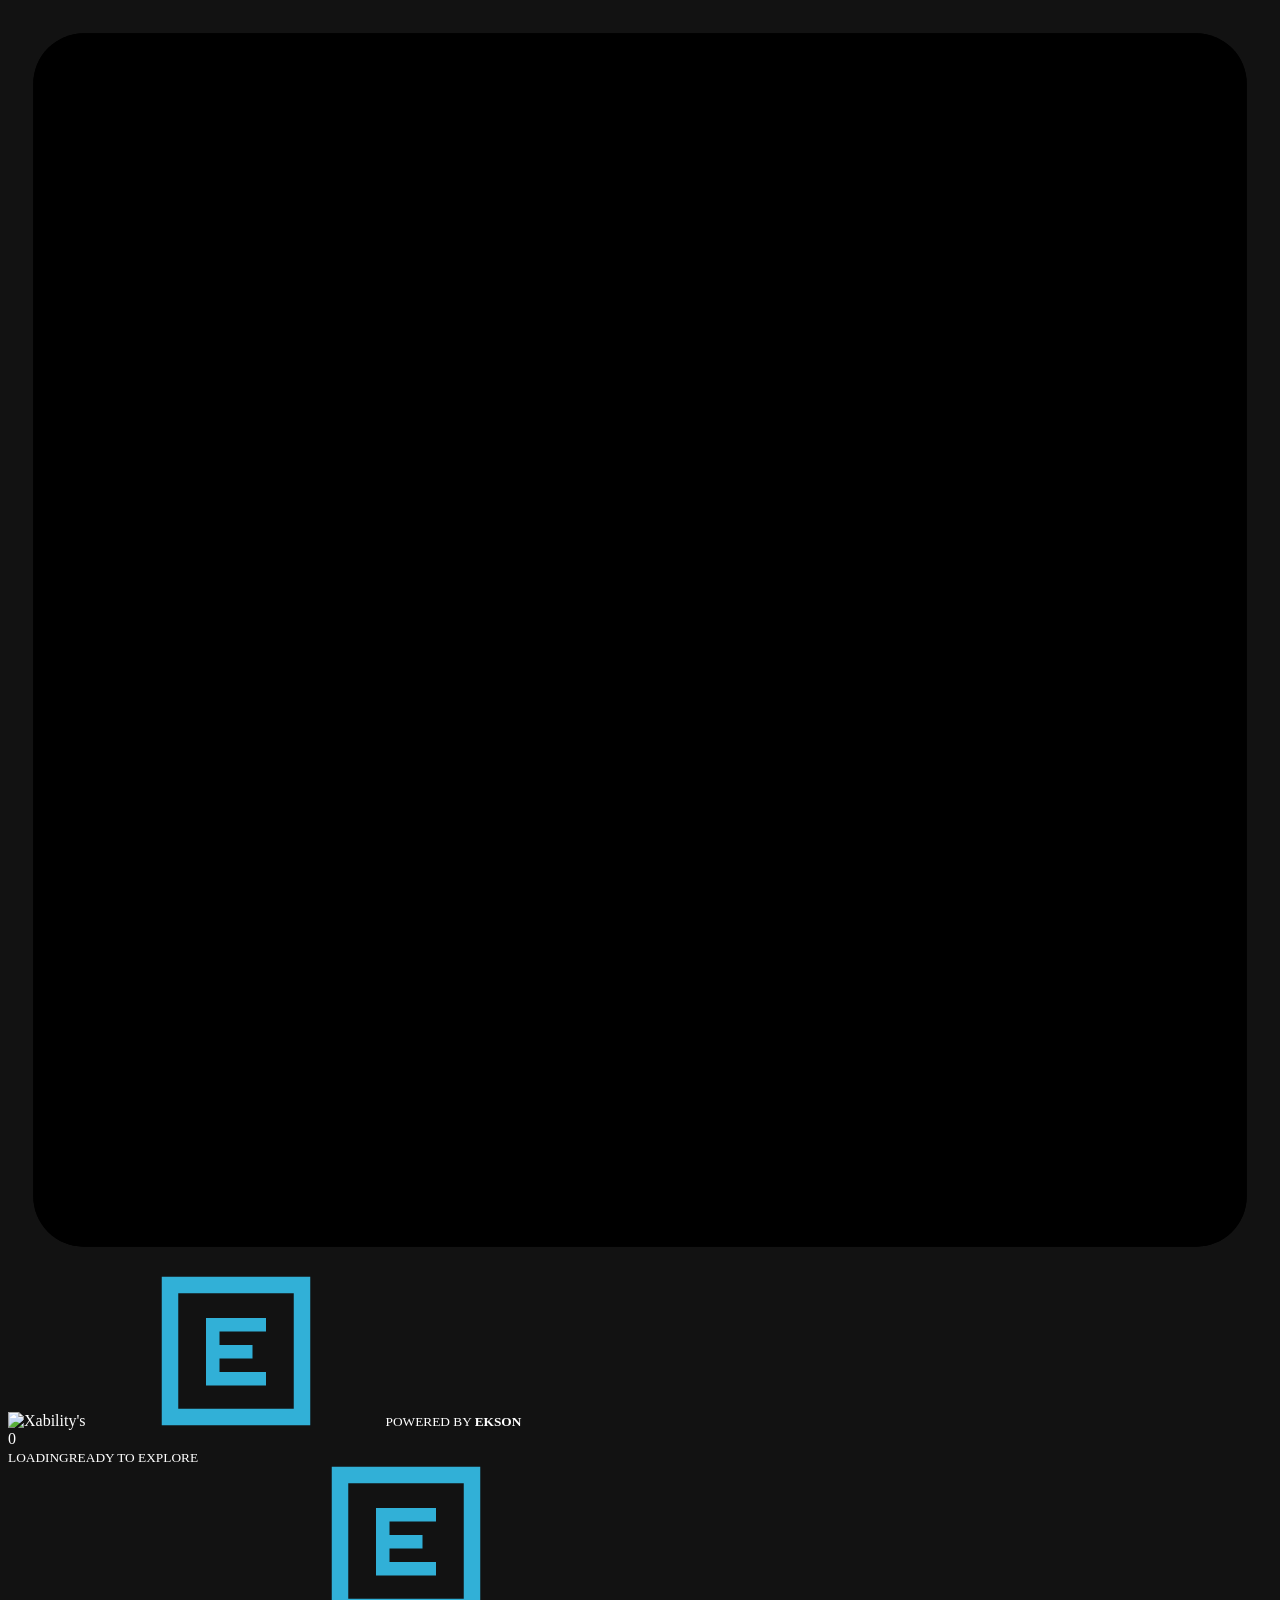
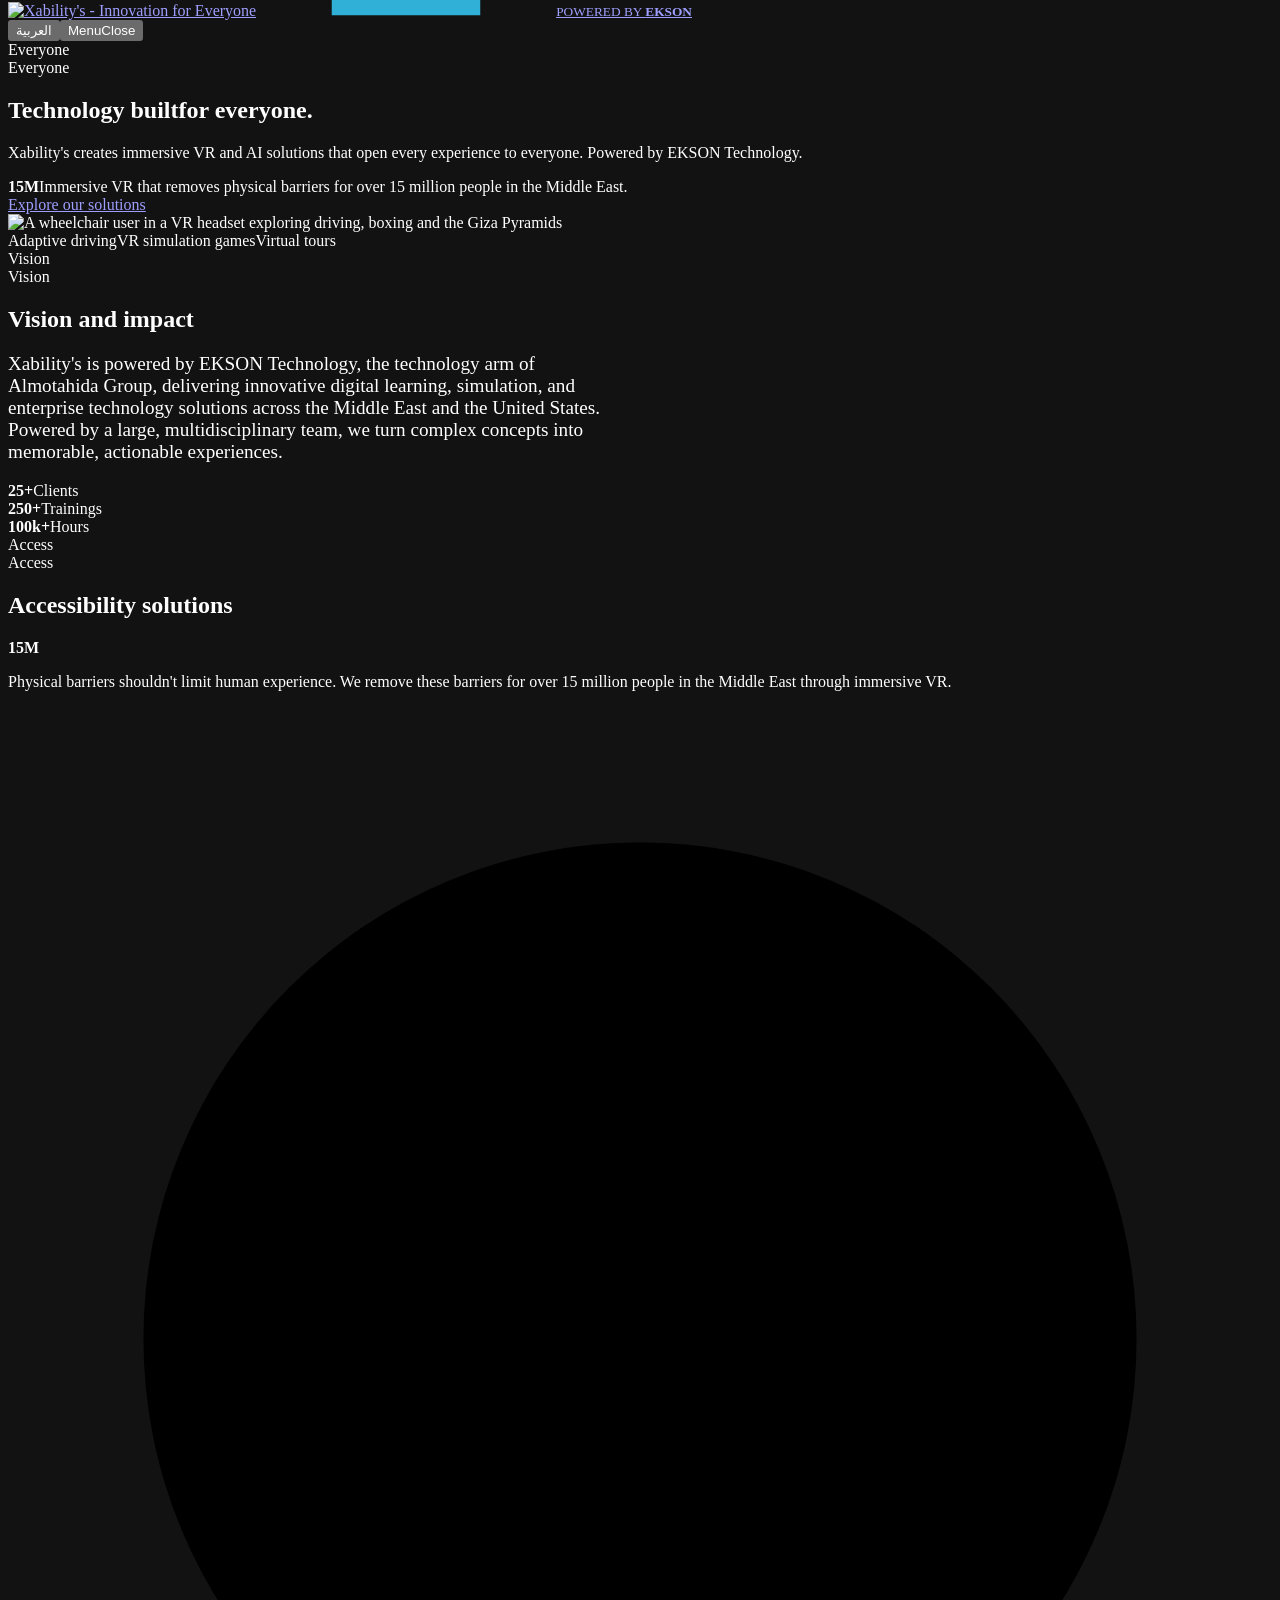
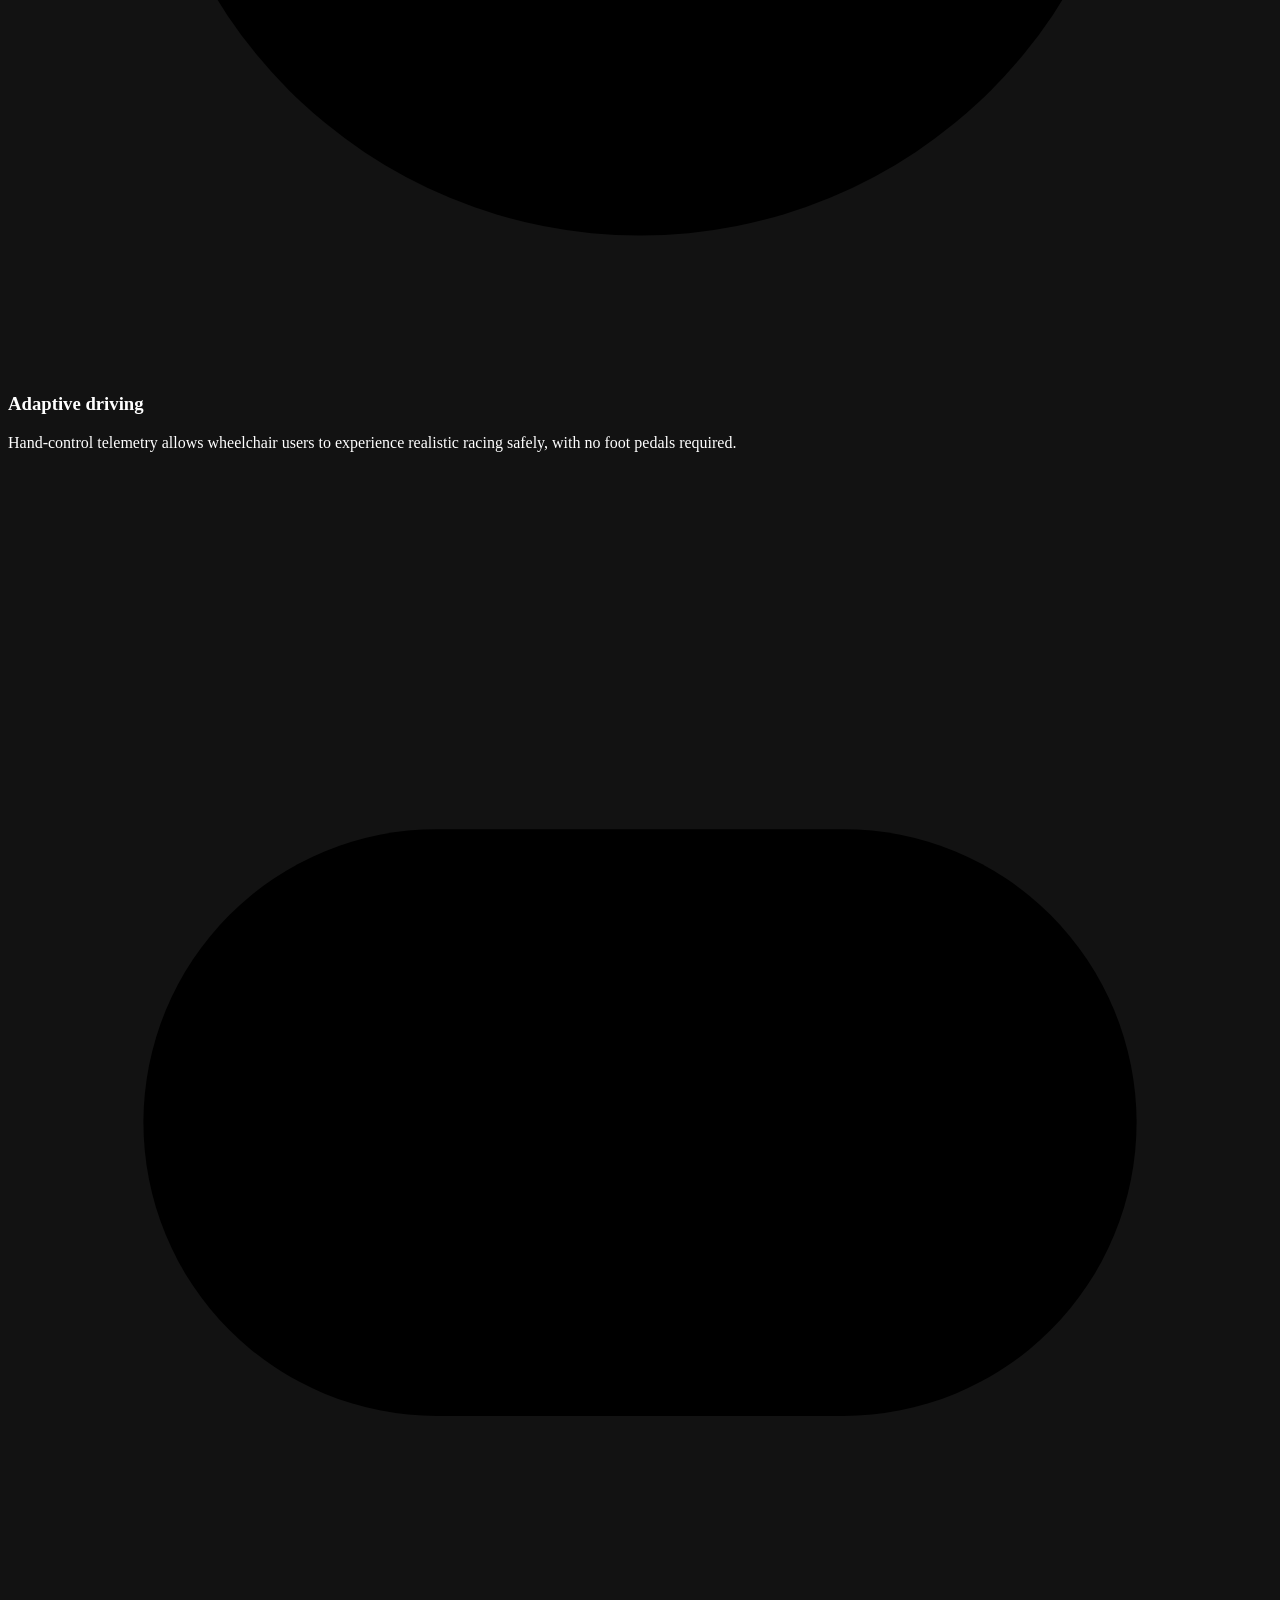
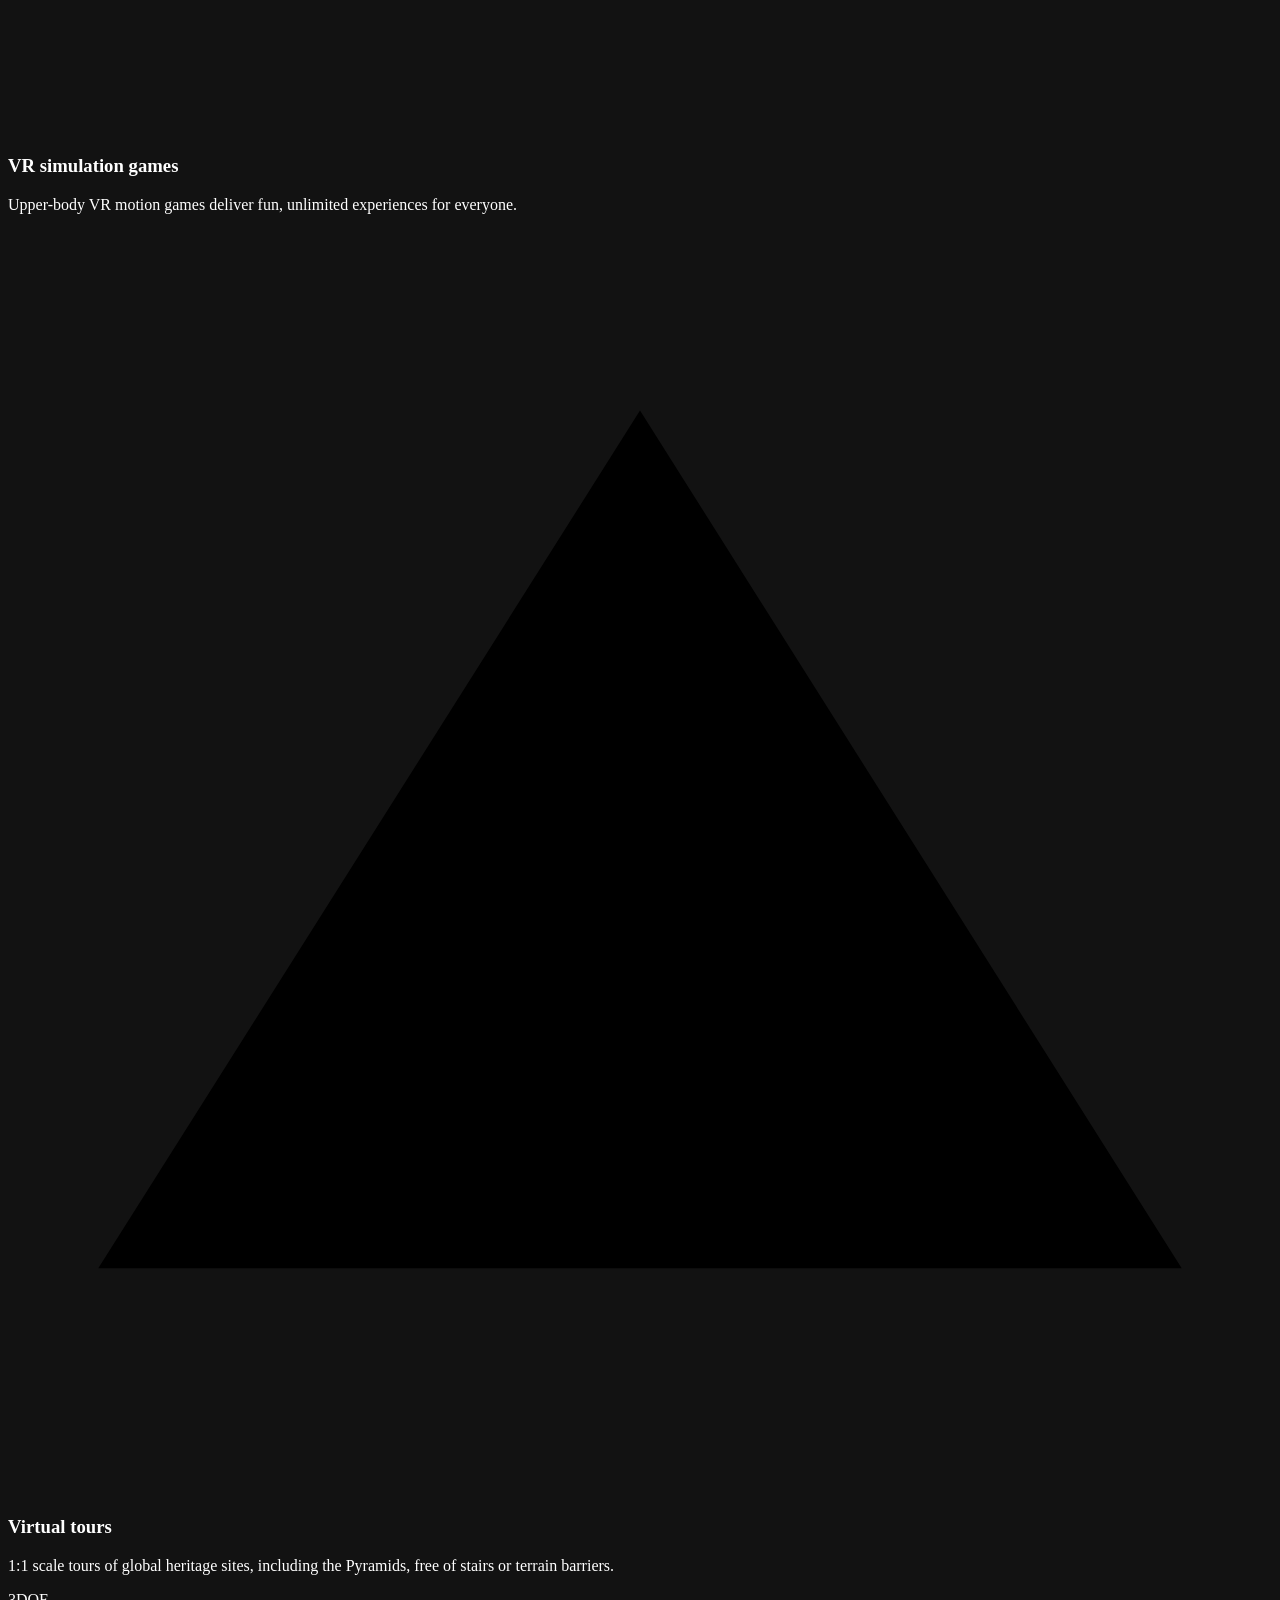
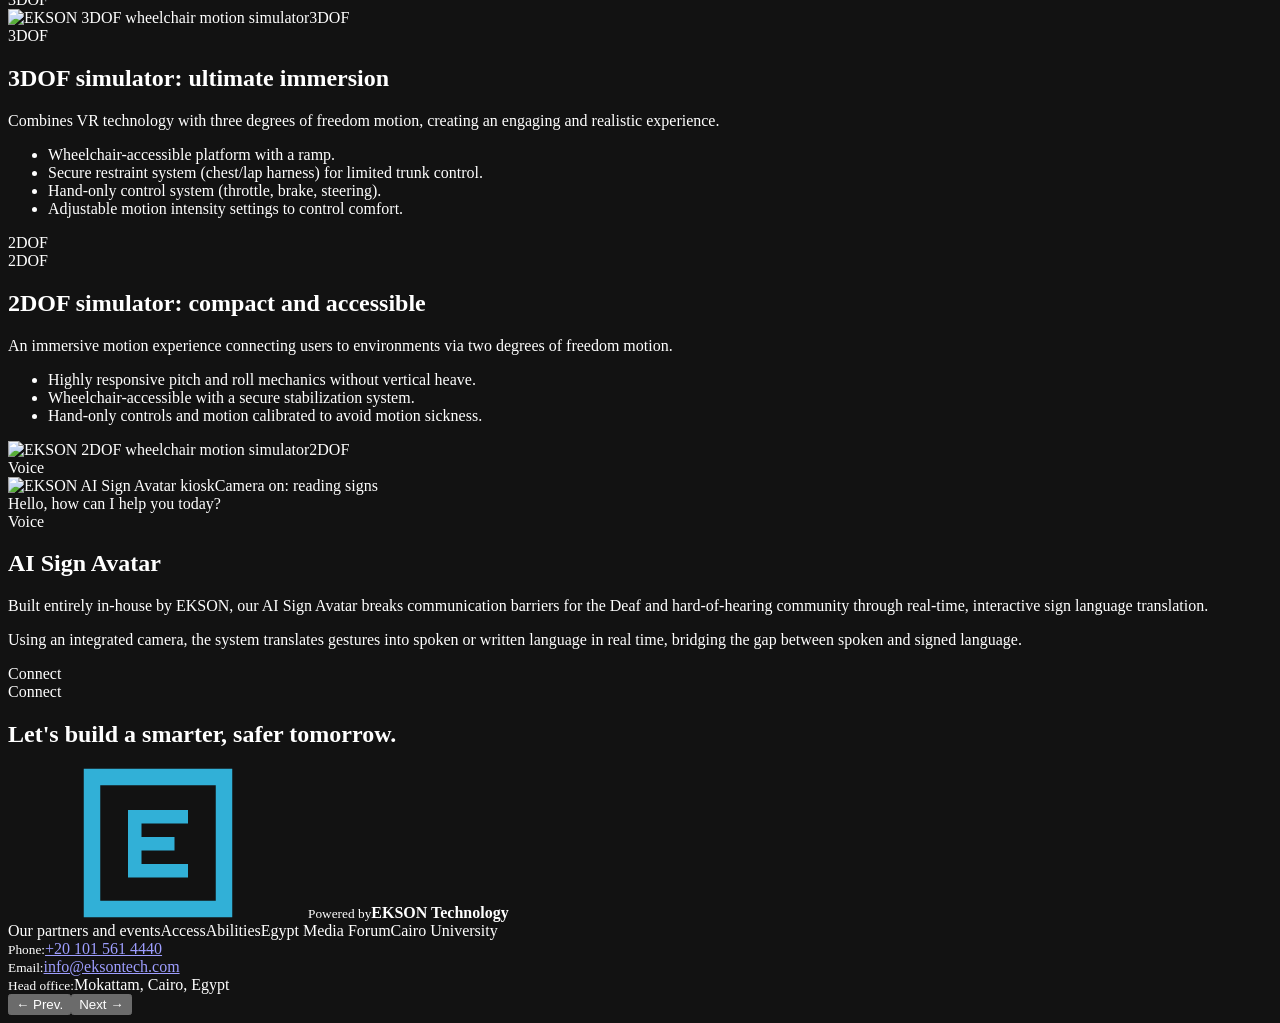
==== index.html @ 01081049 "Add files via upload" ====
<!DOCTYPE html>

<html dir="ltr" lang="en">
<head>
<meta charset="utf-8"/>
<meta content="width=device-width, initial-scale=1, viewport-fit=cover" name="viewport"/>
<meta content="dark" name="color-scheme"/>
<title>Xability&#x27;s | VR &amp; AI Accessibility Solutions by EKSON</title>
<meta name="description" content="Xability&#x27;s, powered by EKSON Technology, builds immersive VR simulators and an AI Sign Avatar that remove physical barriers for 15 million+ people.">
<meta name="keywords" content="Xability&#x27;s, EKSON Technology, VR accessibility, wheelchair simulator, 3DOF, 2DOF, AI sign language avatar, Egypt">
<meta name="robots" content="index,follow,max-image-preview:large">
<meta name="color-scheme" content="dark">
<meta name="theme-color" content="#0b0f14">
<meta http-equiv="Content-Security-Policy" content="default-src 'self'; script-src 'self'; style-src 'self' 'unsafe-inline' https://fonts.googleapis.com; font-src https://fonts.gstatic.com; img-src 'self' data:; connect-src 'self'; object-src 'none'; base-uri 'self'; form-action 'none'">
<meta name="referrer" content="strict-origin-when-cross-origin">
<link rel="canonical" href="https://YOUR-USERNAME.github.io/YOUR-REPO/">
<link rel="alternate" hreflang="en" href="https://YOUR-USERNAME.github.io/YOUR-REPO/">
<link rel="alternate" hreflang="ar" href="https://YOUR-USERNAME.github.io/YOUR-REPO/">
<link rel="alternate" hreflang="x-default" href="https://YOUR-USERNAME.github.io/YOUR-REPO/">
<link rel="icon" href="favicon.svg" type="image/svg+xml">
<link rel="apple-touch-icon" href="assets/img/logo.png">
<meta property="og:type" content="website"><meta property="og:site_name" content="Xability&#x27;s">
<meta property="og:title" content="Xability&#x27;s | VR &amp; AI Accessibility Solutions by EKSON"><meta property="og:description" content="Xability&#x27;s, powered by EKSON Technology, builds immersive VR simulators and an AI Sign Avatar that remove physical barriers for 15 million+ people.">
<meta property="og:url" content="https://YOUR-USERNAME.github.io/YOUR-REPO/"><meta property="og:image" content="https://YOUR-USERNAME.github.io/YOUR-REPO/assets/img/og-image.jpg">
<meta property="og:image:width" content="1200"><meta property="og:image:height" content="630">
<meta property="og:locale" content="en_US"><meta property="og:locale:alternate" content="ar_AR">
<meta name="twitter:card" content="summary_large_image"><meta name="twitter:title" content="Xability&#x27;s | VR &amp; AI Accessibility Solutions by EKSON">
<meta name="twitter:description" content="Xability&#x27;s, powered by EKSON Technology, builds immersive VR simulators and an AI Sign Avatar that remove physical barriers for 15 million+ people."><meta name="twitter:image" content="https://YOUR-USERNAME.github.io/YOUR-REPO/assets/img/og-image.jpg">
<script type="application/ld+json">{"@context": "https://schema.org", "@graph": [{"@type": "Organization", "@id": "https://YOUR-USERNAME.github.io/YOUR-REPO/#org", "name": "Xability's", "url": "https://YOUR-USERNAME.github.io/YOUR-REPO/", "logo": "https://YOUR-USERNAME.github.io/YOUR-REPO/assets/img/logo.png", "parentOrganization": {"@type": "Organization", "name": "EKSON Technology"}, "email": "info@eksontech.com", "telephone": "+201015614440", "address": {"@type": "PostalAddress", "streetAddress": "Mokattam", "addressLocality": "Cairo", "addressCountry": "EG"}, "contactPoint": {"@type": "ContactPoint", "telephone": "+201015614440", "email": "info@eksontech.com", "contactType": "customer support", "availableLanguage": ["en", "ar"]}}, {"@type": "WebSite", "@id": "https://YOUR-USERNAME.github.io/YOUR-REPO/#site", "url": "https://YOUR-USERNAME.github.io/YOUR-REPO/", "name": "Xability's", "inLanguage": ["en", "ar"], "publisher": {"@id": "https://YOUR-USERNAME.github.io/YOUR-REPO/#org"}}]}</script>
<link href="https://fonts.googleapis.com" rel="preconnect"/>
<link href="https://fonts.googleapis.com/css2?family=Roboto:wght@300;400;500;700;900&amp;family=Cairo:wght@300;400;600;700;900&amp;display=swap" rel="stylesheet"/>
<link href="assets/css/style.css" rel="stylesheet"/>
</head>
<body>
<svg aria-hidden="true" height="0" style="position:absolute" width="0"><symbol id="em" viewbox="0 0 100 100"><rect fill="none" height="88" stroke="#31B0D7" stroke-width="11" width="88" x="6" y="6"></rect><path d="M30 28h40v9H39v9h22v9H39v9h31v9H30z" fill="#31B0D7"></path></symbol></svg>
<div aria-live="polite" id="ld" role="status"><div aria-hidden="true" class="tun"><i style="--i:0"></i><i style="--i:1"></i><i style="--i:2"></i><i style="--i:3"></i><i style="--i:4"></i><i style="--i:5"></i><i style="--i:6"></i><i style="--i:7"></i><i style="--i:8"></i><i style="--i:9"></i></div><div class="core"><svg aria-hidden="true" class="frm" viewbox="0 0 200 200"><rect class="trk" height="192" rx="8" width="192" x="4" y="4"></rect><rect class="in2" height="168" rx="4" width="168" x="16" y="16"></rect><rect class="bar" height="192" id="bar" pathlength="100" rx="8" width="192" x="4" y="4"></rect></svg><div class="mid"><span class="lg" data-skip=""><img alt="Xability's" id="ldlogo"/></span><span class="pw"><svg aria-hidden="true"><use href="#em"></use></svg><small>POWERED BY <b>EKSON</b></small></span><div id="pc">0</div><small data-skip=""><span class="a">LOADING</span><span class="b">READY TO EXPLORE</span></small></div></div></div>
<div aria-hidden="true" id="glow"><i class="o1"></i><i class="o2"></i><i class="o3"></i></div>
<div class="top">
<a aria-label="Xability's, powered by EKSON Technology" class="logo" href="#c1"><span class="lg" data-skip=""><img alt="Xability's - Innovation for Everyone" id="xlogo" src="assets/img/logo.png"/><b hidden="" id="xtxt">XABILITY'S</b></span><span class="pw"><svg><use href="#em"></use></svg><small>POWERED BY <b>EKSON</b></small></span></a>
<div class="tools"><button aria-label="Switch language" class="pill" data-skip="" id="langbtn" type="button">العربية</button><button aria-controls="menu" aria-expanded="false" class="pill" id="mbtn" type="button"><span class="mo">Menu</span><span class="mc">Close</span></button></div>
</div>
<nav aria-label="Chapters" id="menu"><div id="mlist"></div></nav>
<div class="dots" id="dots"></div>
<main>
<section class="ch" data-n="Everyone" id="c1"><div aria-hidden="true" class="ghost" data-sp="chars">Everyone</div>
<div class="in-w g2 hero-g"><div>
<div class="tag rv">Everyone</div>
<h1 class="hd"><span class="ln" data-sp="words" style="--d:.1s">Technology built</span><span class="ln c" data-sp="words" style="--d:.2s">for everyone.</span></h1>
<p data-sp="fade" style="--d:.35s">Xability's creates immersive VR and AI solutions that open every experience to everyone. Powered by EKSON Technology.</p>
<div class="strip glass rv" style="--d:.45s"><b>15M</b><span>Immersive VR that removes physical barriers for over 15 million people in the Middle East.</span></div>
<a class="btn rv" href="#c3" style="--d:.6s">Explore our solutions</a></div>
<div class="shot"><div class="box glass"><img alt="A wheelchair user in a VR headset exploring driving, boxing and the Giza Pyramids" height="696" src="assets/img/hero.webp" width="666"/><div class="tags2"><span class="glass">Adaptive driving</span><span class="glass">VR simulation games</span><span class="glass">Virtual tours</span></div></div></div>
</div></section>
<section class="ch" data-n="Vision" id="c2"><div aria-hidden="true" class="ghost" data-sp="chars">Vision</div>
<div class="in-w"><div class="tag rv">Vision</div>
<h2 class="hd m" data-sp="words" style="--d:.1s">Vision and impact</h2>
<p data-sp="fade" style="--d:.2s;font-size:1.2rem;max-width:64ch">Xability's is powered by EKSON Technology, the technology arm of Almotahida Group, delivering innovative digital learning, simulation, and enterprise technology solutions across the Middle East and the United States. Powered by a large, multidisciplinary team, we turn complex concepts into memorable, actionable experiences.</p>
<div class="stats glass rv" style="--d:.35s"><div><b>25+</b><span>Clients</span></div><div><b>250+</b><span>Trainings</span></div><div><b>100k+</b><span>Hours</span></div></div>
</div></section>
<section class="ch" data-n="Access" id="c3"><div aria-hidden="true" class="ghost" data-sp="chars">Access</div>
<div class="in-w"><div class="tag rv">Access</div>
<h2 class="hd m" data-sp="words" style="--d:.1s">Accessibility solutions</h2>
<div class="chip glass rv" style="--d:.15s"><b>15M</b></div>
<p data-sp="fade" style="--d:.2s">Physical barriers shouldn't limit human experience. We remove these barriers for over 15 million people in the Middle East through immersive VR.</p>
<div class="g3">
<div class="card glass rv" style="--d:.3s"><svg viewbox="0 0 56 56"><circle cx="28" cy="28" r="22"></circle><circle cx="28" cy="28" r="5"></circle><path d="M6 28h17M33 28h17M28 33v17"></path></svg><h3>Adaptive driving</h3><p>Hand-control telemetry allows wheelchair users to experience realistic racing safely, with no foot pedals required.</p></div>
<div class="card glass rv" style="--d:.42s"><svg viewbox="0 0 56 56"><rect height="26" rx="13" width="44" x="6" y="16"></rect><path d="M18 24v10M13 29h10"></path><circle cx="36" cy="26" r="2"></circle><circle cx="42" cy="32" r="2"></circle></svg><h3>VR simulation games</h3><p>Upper-body VR motion games deliver fun, unlimited experiences for everyone.</p></div>
<div class="card glass rv" style="--d:.54s"><svg viewbox="0 0 56 56"><path d="M4 46 28 8l24 38zM16 46l12-20 12 20"></path></svg><h3>Virtual tours</h3><p>1:1 scale tours of global heritage sites, including the Pyramids, free of stairs or terrain barriers.</p></div>
</div></div></section>
<section class="ch" data-n="3DOF" id="c4"><div aria-hidden="true" class="ghost" data-sp="chars">3DOF</div>
<div class="in-w g2">
<div class="shot cut"><div class="box glass"><img alt="EKSON 3DOF wheelchair motion simulator" height="571" src="assets/img/3dof-simulator.webp" width="1024"/><span class="badge glass">3DOF</span></div></div>
<div><div class="tag rv">3DOF</div>
<h2 class="hd m"><span class="ln" data-sp="words" style="--d:.1s">3DOF simulator: ultimate immersion</span></h2>
<p data-sp="fade" style="--d:.25s">Combines VR technology with three degrees of freedom motion, creating an engaging and realistic experience.</p>
<ul class="feat glass rv" style="--d:.4s"><li>Wheelchair-accessible platform with a ramp.</li><li>Secure restraint system (chest/lap harness) for limited trunk control.</li><li>Hand-only control system (throttle, brake, steering).</li><li>Adjustable motion intensity settings to control comfort.</li></ul></div>
</div></section>
<section class="ch" data-n="2DOF" id="c5"><div aria-hidden="true" class="ghost" data-sp="chars">2DOF</div>
<div class="in-w g2 g2r">
<div><div class="tag rv">2DOF</div>
<h2 class="hd m"><span class="ln" data-sp="words" style="--d:.1s">2DOF simulator: compact and accessible</span></h2>
<p data-sp="fade" style="--d:.25s">An immersive motion experience connecting users to environments via two degrees of freedom motion.</p>
<ul class="feat glass rv" style="--d:.4s"><li>Highly responsive pitch and roll mechanics without vertical heave.</li><li>Wheelchair-accessible with a secure stabilization system.</li><li>Hand-only controls and motion calibrated to avoid motion sickness.</li></ul></div>
<div class="shot cut"><div class="box glass"><img alt="EKSON 2DOF wheelchair motion simulator" height="616" src="assets/img/2dof-simulator.webp" width="1024"/><span class="badge glass">2DOF</span></div></div>
</div></section>
<section class="ch" data-n="Voice" id="c6"><div aria-hidden="true" class="ghost" data-sp="chars">Voice</div>
<div class="in-w g2">
<div class="shot cut"><div class="box glass vo"><img alt="EKSON AI Sign Avatar kiosk" height="1373" src="assets/img/ai-sign-avatar.webp" width="700"/><span class="badge glass" style="letter-spacing:0;font-weight:500"><span class="cam" style="margin:0"><i></i>Camera on: reading signs</span></span><div class="cap" data-skip="" id="cap">Hello, how can I help you today?</div></div></div>
<div><div class="tag rv">Voice</div><h2 class="hd m" data-sp="words" style="--d:.1s">AI Sign Avatar</h2>
<p data-sp="fade" style="--d:.2s">Built entirely in-house by EKSON, our AI Sign Avatar breaks communication barriers for the Deaf and hard-of-hearing community through real-time, interactive sign language translation.</p>
<p data-sp="fade" style="--d:.3s">Using an integrated camera, the system translates gestures into spoken or written language in real time, bridging the gap between spoken and signed language.</p></div>
</div></section>
<section class="ch" data-n="Connect" id="c7"><div aria-hidden="true" class="ghost" data-sp="chars">Connect</div>
<div class="in-w g2">
<div><div class="tag rv">Connect</div><h2 class="hd m" data-sp="words" style="--d:.1s">Let's build a smarter, safer tomorrow.</h2>
<div class="by glass rv" style="--d:.25s"><svg aria-hidden="true"><use href="#em"></use></svg><span><small>Powered by</small><b>EKSON Technology</b></span></div>
<div class="partners rv" style="--d:.3s"><span>Our partners and events</span><span>AccessAbilities</span><span>Egypt Media Forum</span><span>Cairo University</span></div></div>
<div class="ct glass rv" style="--d:.2s"><div><small>Phone:</small><a href="tel:+201015614440">+20 101 561 4440</a></div><div><small>Email:</small><a href="mailto:info@eksontech.com">info@eksontech.com</a></div><div><small>Head office:</small><span>Mokattam, Cairo, Egypt</span></div></div>
</div></section>
</main>
<div class="bar"><div data-skip="" id="cnt"></div><div><button class="pill" id="prev" type="button"><span class="arr">←</span> Prev.</button><button class="pill" id="next" type="button">Next <span class="arr">→</span></button></div></div>
<script src="assets/js/i18n.js"></script>
<script src="assets/js/main.js"></script>
</body>
</html>
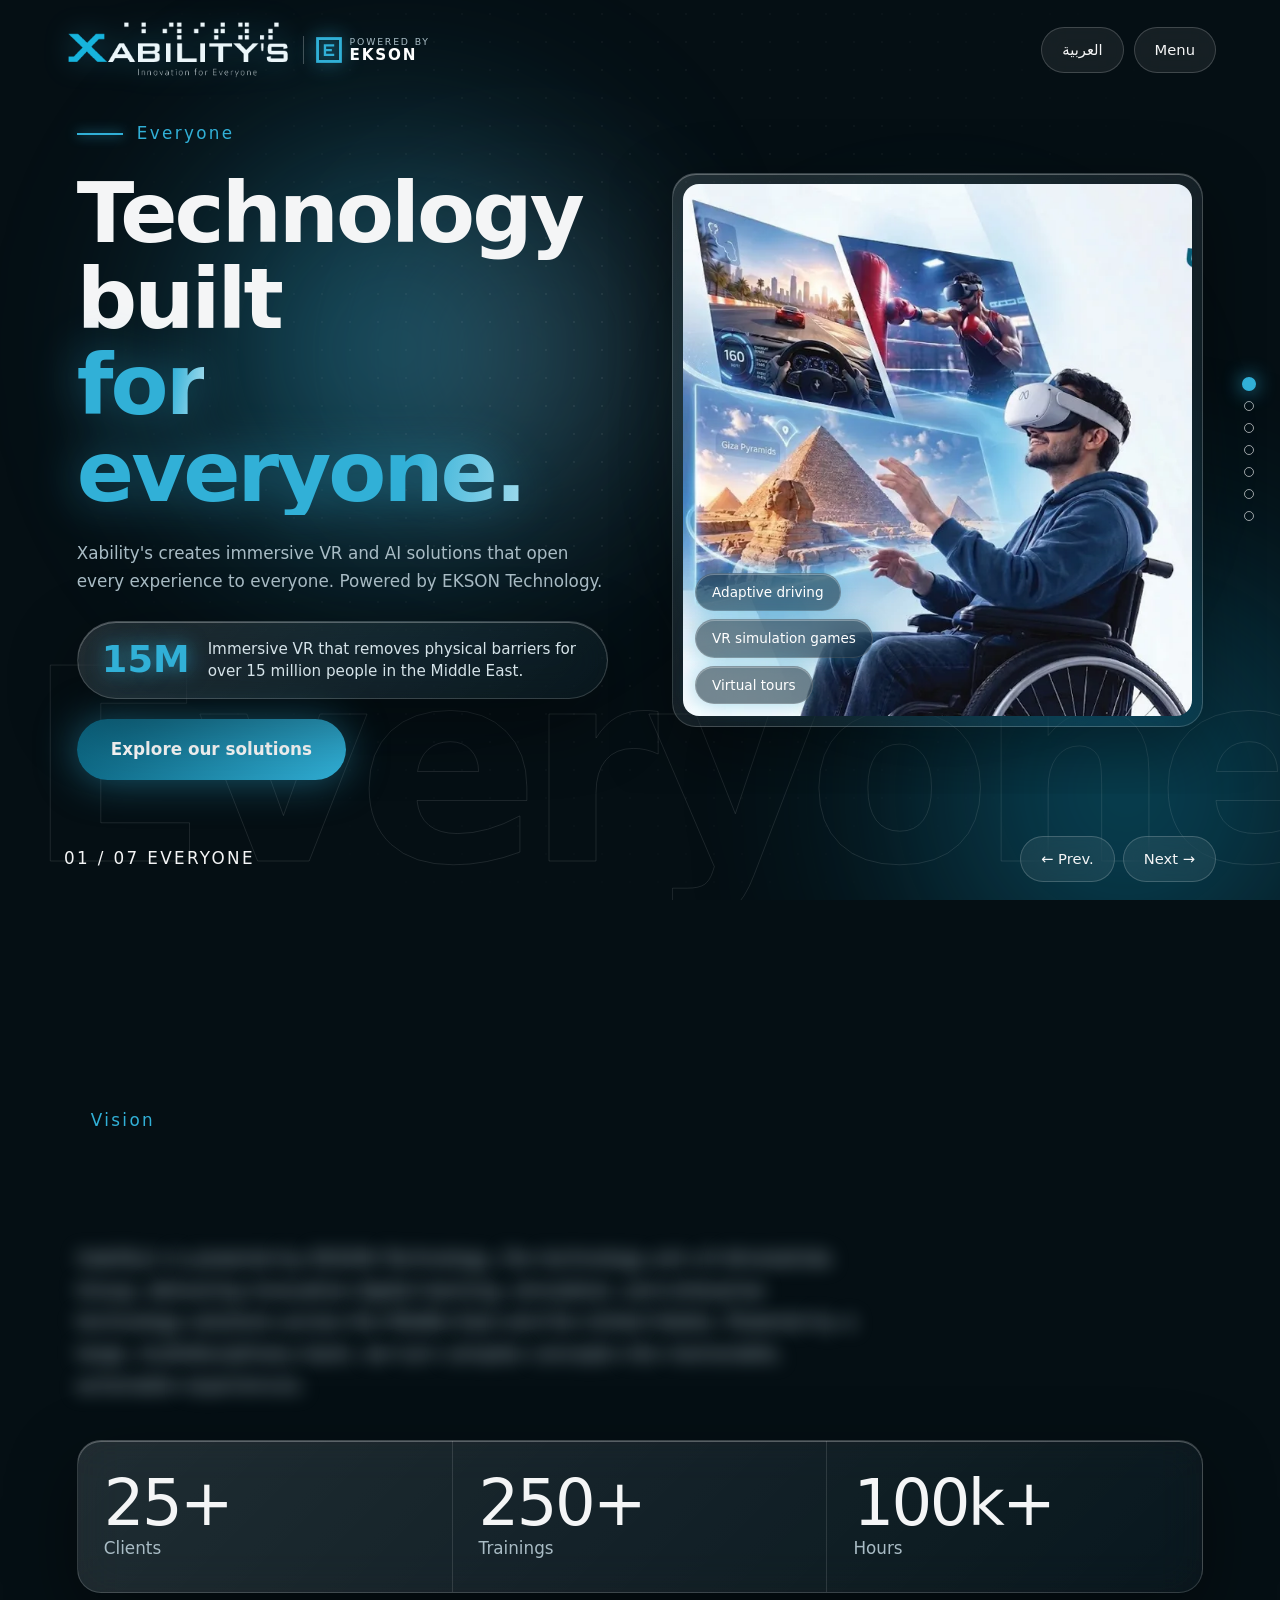
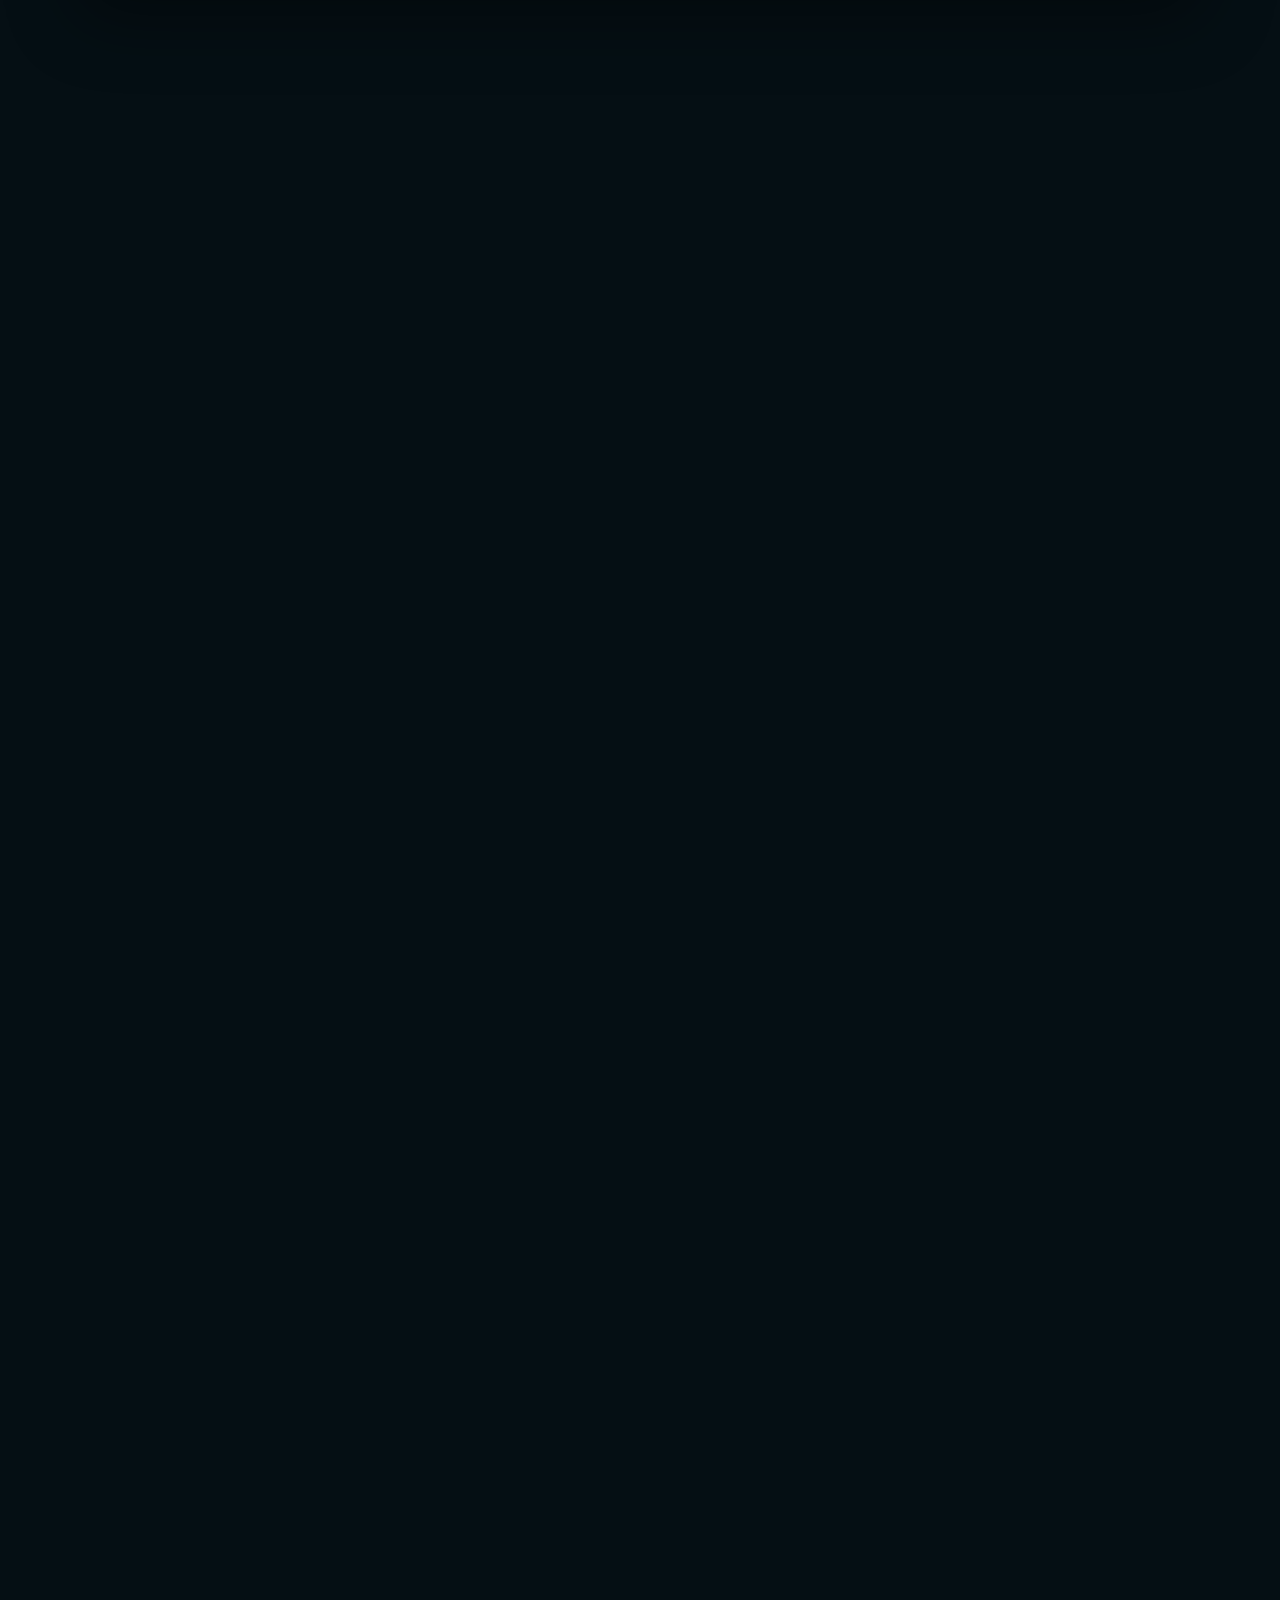
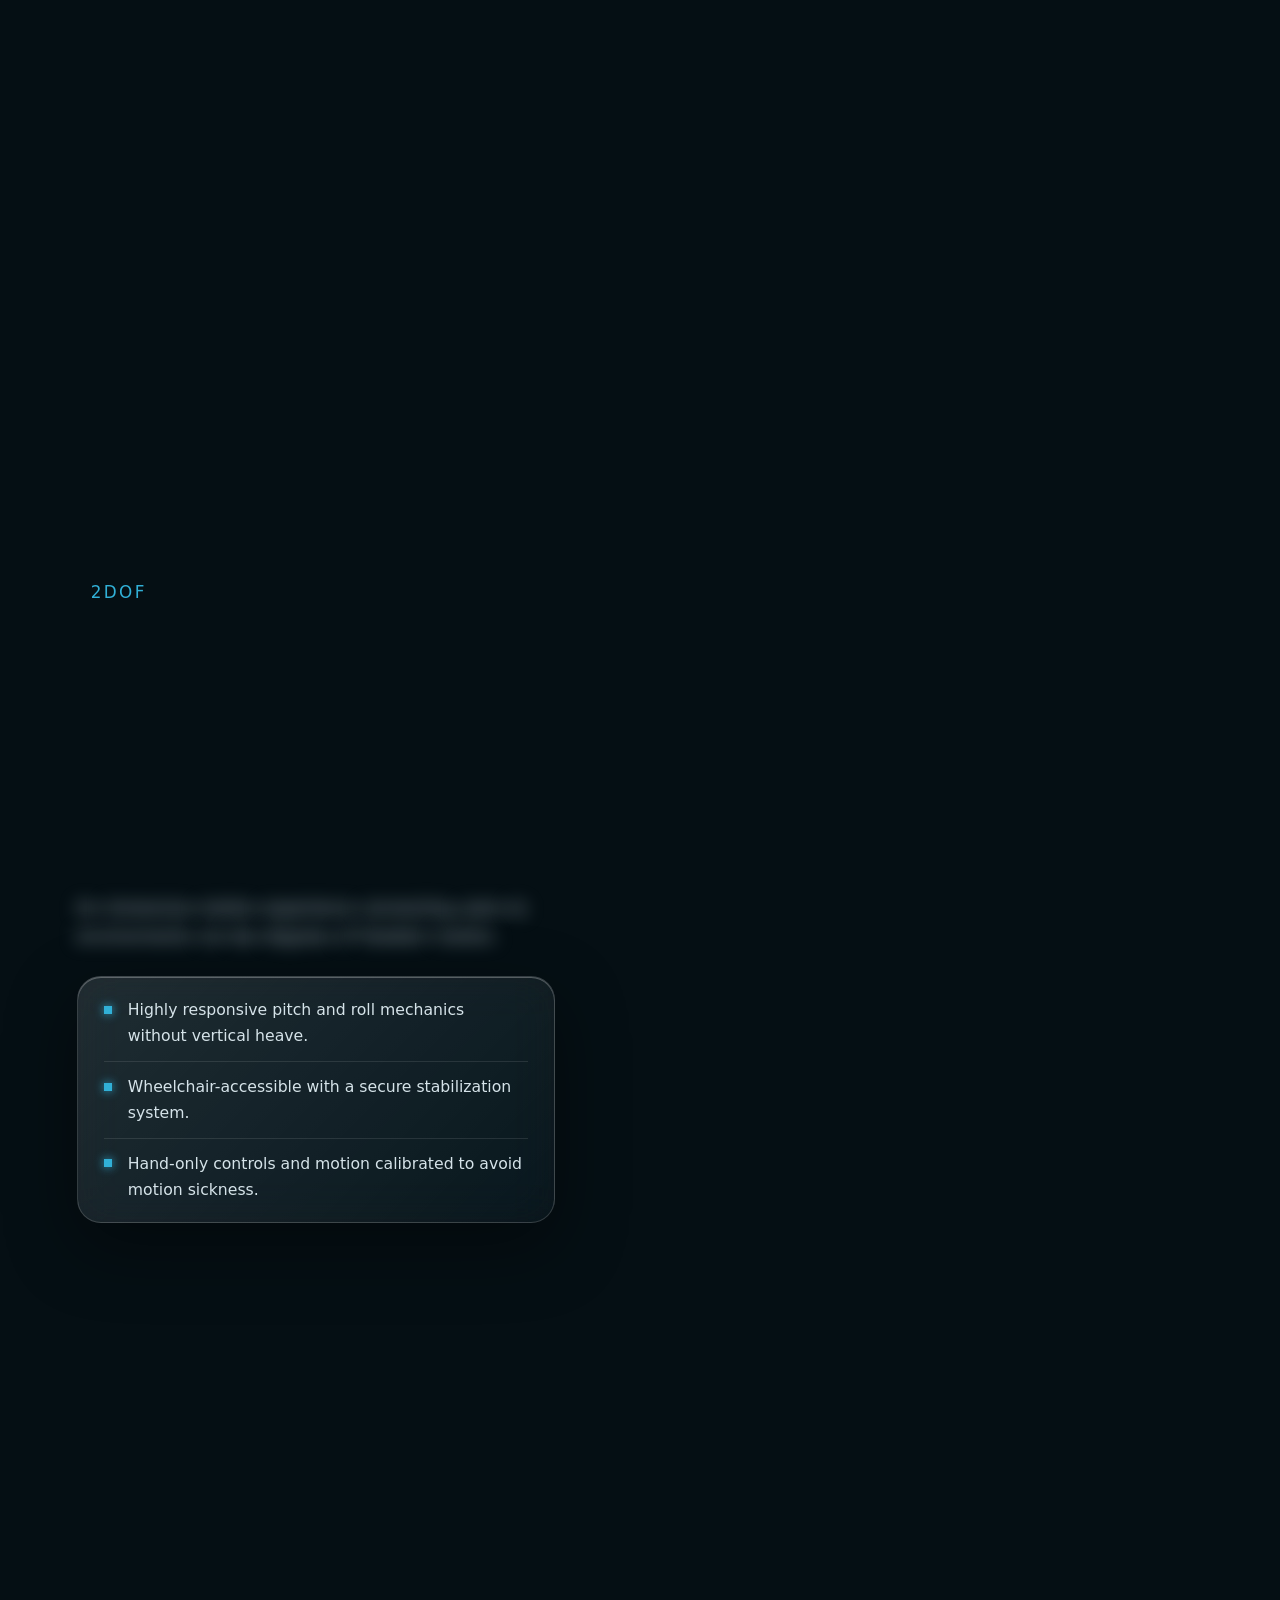
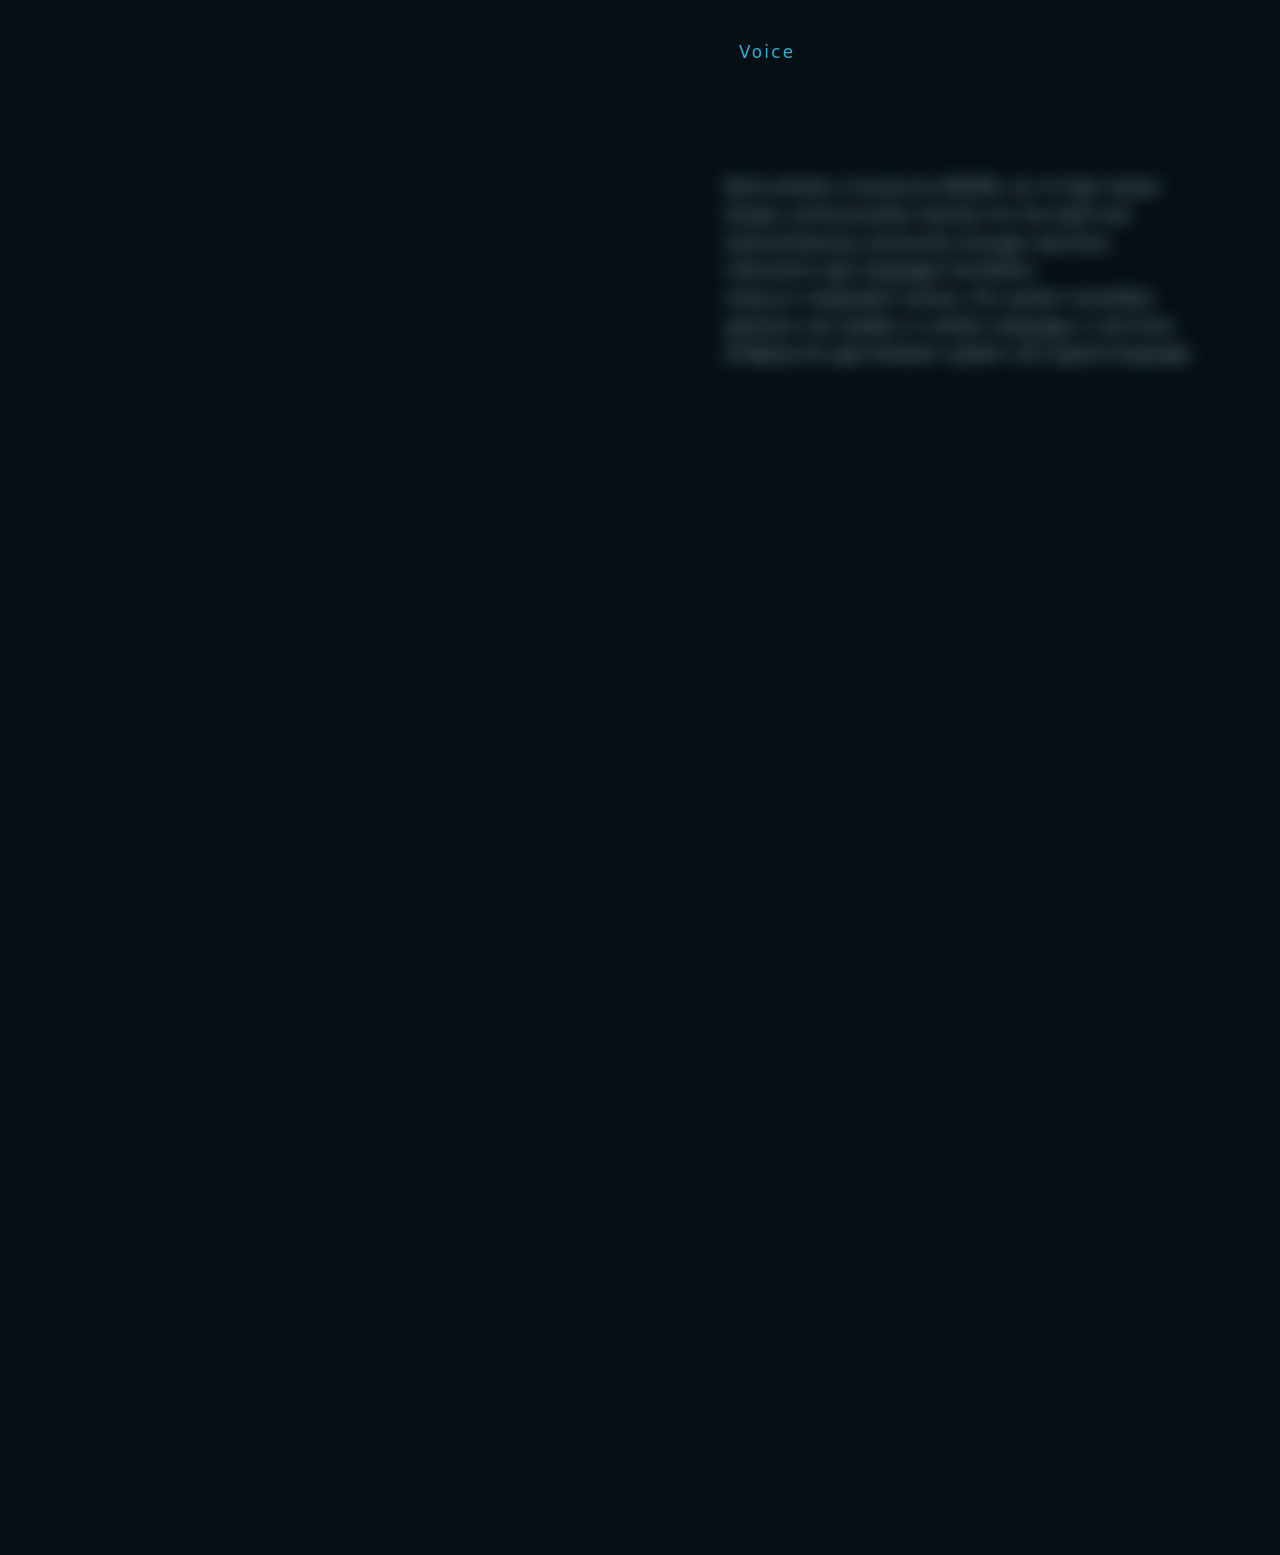
==== commit ca9170a0: "Update logo" ====
--- a/index.html
+++ b/index.html
@@ -36,7 +36,7 @@
 <div aria-live="polite" id="ld" role="status"><div aria-hidden="true" class="tun"><i style="--i:0"></i><i style="--i:1"></i><i style="--i:2"></i><i style="--i:3"></i><i style="--i:4"></i><i style="--i:5"></i><i style="--i:6"></i><i style="--i:7"></i><i style="--i:8"></i><i style="--i:9"></i></div><div class="core"><svg aria-hidden="true" class="frm" viewbox="0 0 200 200"><rect class="trk" height="192" rx="8" width="192" x="4" y="4"></rect><rect class="in2" height="168" rx="4" width="168" x="16" y="16"></rect><rect class="bar" height="192" id="bar" pathlength="100" rx="8" width="192" x="4" y="4"></rect></svg><div class="mid"><span class="lg" data-skip=""><img alt="Xability's" id="ldlogo"/></span><span class="pw"><svg aria-hidden="true"><use href="#em"></use></svg><small>POWERED BY <b>EKSON</b></small></span><div id="pc">0</div><small data-skip=""><span class="a">LOADING</span><span class="b">READY TO EXPLORE</span></small></div></div></div>
 <div aria-hidden="true" id="glow"><i class="o1"></i><i class="o2"></i><i class="o3"></i></div>
 <div class="top">
-<a aria-label="Xability's, powered by EKSON Technology" class="logo" href="#c1"><span class="lg" data-skip=""><img alt="Xability's - Innovation for Everyone" id="xlogo" src="assets/img/logo.png"/><b hidden="" id="xtxt">XABILITY'S</b></span><span class="pw"><svg><use href="#em"></use></svg><small>POWERED BY <b>EKSON</b></small></span></a>
+<a aria-label="Xability's, powered by EKSON Technology" class="logo" href="#c1"><span class="lg" data-skip=""><img alt="Xability's - Innovation for Everyone" id="xlogo" src="assets/img/logo-light.png"/><b hidden="" id="xtxt">XABILITY'S</b></span><span class="pw"><svg><use href="#em"></use></svg><small>POWERED BY <b>EKSON</b></small></span></a>
 <div class="tools"><button aria-label="Switch language" class="pill" data-skip="" id="langbtn" type="button">العربية</button><button aria-controls="menu" aria-expanded="false" class="pill" id="mbtn" type="button"><span class="mo">Menu</span><span class="mc">Close</span></button></div>
 </div>
 <nav aria-label="Chapters" id="menu"><div id="mlist"></div></nav>
--- a/assets/css/style.css
+++ b/assets/css/style.css
@@ -0,0 +1,183 @@
+:root{--bg:#050f14;--navy:#183B48;--blue:#0B627D;--cyan:#31B0D7;--gray:#7B7A88;--light:#F4F5F6;--mute:#a9bcc5;--gl:linear-gradient(135deg,rgba(255,255,255,.12),rgba(255,255,255,.03));
+box-sizing:border-box;padding-top:env(safe-area-inset-top,0px);padding-bottom:env(safe-area-inset-bottom,0px)}
+*,*::before,*::after{box-sizing:border-box}
+html{scroll-behavior:smooth;scroll-snap-type:y proximity;background:var(--bg)}
+body{margin:0;background:var(--bg);color:var(--light);font:400 1.05rem/1.65 'Roboto','Cairo',system-ui,sans-serif;overflow-x:hidden}
+h1,h2,h3,p{margin:0}
+p{color:var(--mute);max-width:56ch}
+button{font:inherit;color:inherit;cursor:pointer}
+:focus-visible{outline:3px solid var(--cyan);outline-offset:3px}
+/* glow */
+#glow{position:fixed;inset:0;z-index:0;overflow:hidden;pointer-events:none}
+#glow i{position:absolute;left:0;top:0;border-radius:50%;filter:blur(90px);transition:transform 1.8s cubic-bezier(.2,.7,.2,1);opacity:.55}
+#glow .o1{width:46vmax;height:46vmax;background:radial-gradient(circle,#31B0D7,transparent 68%)}
+#glow .o2{width:52vmax;height:52vmax;background:radial-gradient(circle,#0B627D,transparent 68%);opacity:.8}
+#glow .o3{width:30vmax;height:30vmax;background:radial-gradient(circle,#7B7A88,transparent 70%);opacity:.3}
+#glow::after{content:"";position:absolute;inset:0;background:radial-gradient(rgba(255,255,255,.07) 1px,transparent 1.5px) 0 0/28px 28px;mask:radial-gradient(circle at 50% 40%,#000,transparent 75%)}
+/* glass */
+.glass{position:relative;background:var(--gl);backdrop-filter:blur(22px) saturate(150%);-webkit-backdrop-filter:blur(22px) saturate(150%);border:1px solid rgba(255,255,255,.16);border-radius:24px;box-shadow:0 24px 70px rgba(0,0,0,.4),inset 0 1px 0 rgba(255,255,255,.28);overflow:hidden}
+.glass::before{content:"";position:absolute;inset:0;background:radial-gradient(320px circle at var(--mx,50%) var(--my,0%),rgba(49,176,215,.28),transparent 60%);opacity:0;transition:opacity .3s;pointer-events:none}
+.glass:hover::before{opacity:1}
+/* loader */
+#ld{position:fixed;inset:0;z-index:100;background:radial-gradient(ellipse at 50% 50%,#0b2a37 0%,var(--bg) 62%);display:grid;place-items:center;overflow:hidden;perspective:700px;text-align:center;transition:opacity .9s ease .25s,visibility 0s 1.2s}
+#ld.done{opacity:0;visibility:hidden;pointer-events:none}
+#ld .tun{position:absolute;inset:0;transform-style:preserve-3d;pointer-events:none;transition:transform 1.1s cubic-bezier(.7,0,.2,1),opacity .9s}
+#ld .tun i{position:absolute;left:50%;top:50%;width:62vmin;height:62vmin;margin:-31vmin 0 0 -31vmin;border:1px solid rgba(49,176,215,.7);border-radius:6px;box-shadow:0 0 28px rgba(49,176,215,.28),inset 0 0 28px rgba(49,176,215,.12);opacity:0;animation:tun 6s linear infinite;animation-delay:calc(var(--i)*-.6s)}
+@keyframes tun{0%{transform:translateZ(-1800px) rotate(0);opacity:0}15%{opacity:.9}80%{opacity:.5}100%{transform:translateZ(520px) rotate(70deg);opacity:0}}
+#ld .core{position:relative;width:min(66vmin,420px);aspect-ratio:1;display:grid;place-items:center;transition:transform 1.1s cubic-bezier(.7,0,.2,1),opacity .8s}
+#ld .frm{position:absolute;inset:0;width:100%;height:100%;overflow:visible;filter:drop-shadow(0 0 10px rgba(49,176,215,.7))}
+#ld .frm rect{fill:none;stroke-width:1.6}
+#ld .frm .trk{stroke:rgba(255,255,255,.14)}
+#ld .frm .bar{stroke:var(--cyan);stroke-dasharray:100;stroke-dashoffset:100;stroke-linecap:square}
+#ld .frm .in2{stroke:rgba(49,176,215,.35);stroke-dasharray:2 3;transform-origin:50% 50%;animation:spin 14s linear infinite}
+@keyframes spin{to{transform:rotate(90deg)}}
+#ld .mid{display:flex;flex-direction:column;align-items:center;gap:14px;animation:flo 3.2s ease-in-out infinite}
+@keyframes flo{50%{transform:translateY(-6px)}}
+#ld .lg{display:flex;filter:drop-shadow(0 0 22px rgba(49,176,215,.5));opacity:0;transform:scale(.8);animation:pop .9s .15s cubic-bezier(.2,.9,.3,1.2) forwards}
+#ld .lg img{height:clamp(64px,13vmin,104px);width:auto;display:block}
+@keyframes pop{to{opacity:1;transform:none}}
+#ld .pw{display:flex;align-items:center;gap:8px;opacity:0;animation:pop .8s .55s ease forwards}
+#ld .pw svg{width:24px;height:24px;filter:drop-shadow(0 0 8px rgba(49,176,215,.8))}
+#ld .pw small{margin:0;font-size:.6rem;letter-spacing:.22em;line-height:1.3;color:var(--mute);font-weight:300;text-align:start}
+#ld .pw small b{display:block;font-size:.95rem;letter-spacing:.14em;color:#fff;font-weight:900}
+#pc{font-size:clamp(2.2rem,7vmin,3.6rem);font-weight:900;letter-spacing:-.02em;line-height:1;background:linear-gradient(#fff,var(--cyan));-webkit-background-clip:text;background-clip:text;color:transparent;font-variant-numeric:tabular-nums;direction:ltr;margin-top:6px}
+#pc::after{content:"%";font-size:.4em;margin-inline-start:2px;letter-spacing:0}
+#ld small{display:block;letter-spacing:.3em;font-weight:300;color:var(--mute);font-size:.72rem}
+#ld .b{display:none}#ld.full .a{display:none}#ld.full .b{display:inline}
+#ld.full .tun{transform:translateZ(900px);opacity:0}
+#ld.done .core{transform:scale(7);opacity:0}
+@media (prefers-reduced-motion:reduce){#ld .tun i,#ld .frm .in2,#ld .mid{animation:none}#ld .tun i{opacity:.35;transform:translateZ(calc(var(--i)*-160px))}#ld .lg,#ld .pw{animation:none;opacity:1;transform:none}}
+/* top bar */
+.top{position:fixed;inset-inline:0;top:0;z-index:20;display:flex;justify-content:space-between;align-items:center;padding:calc(18px + env(safe-area-inset-top,0px)) 5vw 18px}
+.logo{display:flex;align-items:center;gap:11px;text-decoration:none;direction:ltr}
+.logo svg{width:34px;height:34px;filter:drop-shadow(0 0 10px rgba(49,176,215,.8))}
+.logo b{font-weight:900;font-size:1.35rem;letter-spacing:.02em;display:block;line-height:1}
+.logo small{display:block;font-weight:300;font-size:.55rem;letter-spacing:.34em;color:var(--mute);margin-top:3px}
+.tools{display:flex;gap:10px}
+.pill{padding:10px 20px;border-radius:99px;background:rgba(255,255,255,.07);border:1px solid rgba(255,255,255,.18);backdrop-filter:blur(14px);font-weight:500;font-size:.92rem;transition:background .2s,box-shadow .2s}
+.pill:hover{background:rgba(49,176,215,.25);box-shadow:0 0 24px rgba(49,176,215,.4)}
+.mc{display:none}[aria-expanded=true] .mc{display:inline}[aria-expanded=true] .mo{display:none}
+#menu{position:fixed;inset:0;z-index:15;background:rgba(5,15,20,.72);backdrop-filter:blur(30px);display:grid;place-items:center;opacity:0;visibility:hidden;transition:.4s}
+#menu.open{opacity:1;visibility:visible}
+#menu a{display:flex;gap:18px;align-items:baseline;font-size:clamp(2rem,6vw,4.2rem);font-weight:900;letter-spacing:-.03em;text-decoration:none;padding:4px 0;color:transparent;-webkit-text-stroke:1px rgba(255,255,255,.6);transition:.25s}
+#menu a:hover{color:var(--cyan);-webkit-text-stroke:0;text-shadow:0 0 30px rgba(49,176,215,.7)}
+#menu i{font:300 .9rem 'Roboto';-webkit-text-stroke:0;color:var(--cyan);font-style:normal}
+/* chapters */
+.ch{position:relative;z-index:1;min-height:100svh;scroll-snap-align:start;display:grid;align-items:center;padding:120px 6vw 120px;overflow:hidden}
+.in-w{max-width:1200px;margin:0 auto;width:100%;position:relative;z-index:1}
+.ghost{position:absolute;inset-inline-start:2vw;bottom:2vh;font-size:clamp(6rem,21vw,19rem);font-weight:900;line-height:.85;letter-spacing:-.05em;color:transparent;-webkit-text-stroke:1px rgba(255,255,255,.1);pointer-events:none;white-space:nowrap}
+.tag{display:flex;align-items:center;gap:14px;color:var(--cyan);font-weight:500;letter-spacing:.14em;margin-bottom:1.4rem}
+.tag::before{content:"";width:46px;height:2px;background:var(--cyan);box-shadow:0 0 12px var(--cyan)}
+.hd{font-size:clamp(2.5rem,6.6vw,6rem);font-weight:900;line-height:1.02;letter-spacing:-.035em;margin-bottom:1.6rem}
+.hd .ln{display:block}.hd .c{color:var(--cyan);text-shadow:0 0 40px rgba(49,176,215,.55)}
+.m{font-size:clamp(2rem,4.6vw,4rem)}
+.rv{opacity:0;transform:translateY(46px);transition:opacity .9s ease,transform 1s cubic-bezier(.2,.7,.2,1);transition-delay:var(--d,0s)}
+.in .rv{opacity:1;transform:none}
+.btn{display:inline-block;margin-top:1.2rem;padding:17px 34px;border-radius:99px;background:linear-gradient(120deg,var(--blue),var(--cyan));color:#fff;font-weight:700;text-decoration:none;box-shadow:0 0 40px rgba(49,176,215,.5);transition:transform .25s,box-shadow .25s}
+.btn:hover{transform:translateY(-3px);box-shadow:0 0 60px rgba(49,176,215,.85)}
+.g2{display:grid;grid-template-columns:1.1fr .9fr;gap:5vw;align-items:center}
+.g3{display:grid;grid-template-columns:repeat(3,1fr);gap:22px;margin-top:2.4rem}
+/* hero orb */
+.orb{perspective:900px;display:grid;place-items:center;height:min(46vw,460px)}
+.fr{position:relative;width:min(36vw,340px);aspect-ratio:1;transform-style:preserve-3d;transform:rotateX(var(--rx,58deg)) rotateY(var(--ry,0deg));transition:transform .3s}
+.fr b{position:absolute;inset:0;border:2px solid var(--cyan);box-shadow:0 0 30px rgba(49,176,215,.5),inset 0 0 30px rgba(49,176,215,.25);animation:spin 18s linear infinite}
+.fr b:nth-child(2){inset:14%;border-color:var(--blue);animation-duration:26s;animation-direction:reverse;transform:translateZ(30px)}
+.fr b:nth-child(3){inset:28%;border-color:#fff;opacity:.6;animation-duration:34s;transform:translateZ(60px)}
+.fr svg{position:absolute;inset:34%;width:32%;height:32%;transform:translateZ(90px) rotateX(-58deg);filter:drop-shadow(0 0 22px var(--cyan))}
+@keyframes spin{to{rotate:360deg}}
+/* stats etc */
+.stats{display:grid;grid-template-columns:repeat(3,1fr);margin-top:2.4rem}
+.stats div{padding:30px 26px;border-inline-end:1px solid rgba(255,255,255,.12)}.stats div:last-child{border:0}
+.stats b{display:block;font-size:clamp(2.4rem,5vw,4.4rem);font-weight:300;letter-spacing:-.04em;line-height:1}
+.stats span{color:var(--mute)}
+.card{padding:32px}
+.card svg{width:52px;height:52px;stroke:var(--cyan);fill:none;stroke-width:3;margin-bottom:1.4rem;filter:drop-shadow(0 0 8px rgba(49,176,215,.7))}
+.card h3{font-size:1.5rem;font-weight:700;margin-bottom:.6rem;letter-spacing:-.01em}
+.card p{margin:0}
+.chip{display:inline-flex;align-items:baseline;gap:14px;padding:12px 26px;border-radius:99px;margin-bottom:1.6rem}
+.chip b{font-size:2.2rem;font-weight:900;color:var(--cyan);text-shadow:0 0 20px rgba(49,176,215,.7)}
+.kiosk{padding:26px;max-width:420px}
+.cam{display:flex;align-items:center;gap:8px;font-size:.8rem;color:var(--mute);margin-bottom:16px}
+.cam i{width:10px;height:10px;border-radius:50%;background:var(--cyan);box-shadow:0 0 12px var(--cyan);animation:bl 1.4s infinite}
+@keyframes bl{50%{opacity:.25}}
+.hands{height:170px;background:rgba(0,0,0,.35);border-radius:16px;display:grid;place-items:center}
+.hands svg{width:110px;stroke:var(--cyan);fill:none;stroke-width:3;stroke-linecap:round;filter:drop-shadow(0 0 10px var(--cyan))}
+.cap{margin-top:16px;padding:16px 18px;background:rgba(244,245,246,.92);color:var(--navy);font-weight:500;min-height:60px;border-radius:6px 16px 16px 16px}
+.ct{padding:34px;display:grid;gap:22px;align-content:start}
+.ct small{display:block;color:var(--mute);font-size:.85rem}
+.ct a,.ct span{font-size:1.4rem;font-weight:500;text-decoration:none;color:#fff}
+.ct a[href^=tel]{direction:ltr;unicode-bidi:isolate;display:inline-block}
+.ct a:hover{color:var(--cyan)}
+.partners{margin-top:2rem;display:flex;flex-wrap:wrap;gap:8px 34px;color:var(--mute);font-weight:300}
+.hero-g{grid-template-columns:1fr 1fr}
+.strip{display:flex;align-items:center;gap:18px;padding:16px 24px;border-radius:99px;margin-top:1.6rem;max-width:560px}
+.strip b{font-size:2.3rem;font-weight:900;color:var(--cyan);text-shadow:0 0 20px rgba(49,176,215,.7);line-height:1}
+.strip span{color:#d5e3e9;font-size:.95rem;line-height:1.45}
+.tags2{position:absolute;inset-inline-start:22px;bottom:22px;display:flex;flex-direction:column;gap:8px;align-items:flex-start}
+.tags2 span{padding:7px 16px;border-radius:99px;font-weight:500;font-size:.85rem;color:#fff;box-shadow:0 0 20px rgba(49,176,215,.4),inset 0 1px 0 rgba(255,255,255,.3);background:rgba(10,40,55,.55)}
+.vo .cap{position:absolute;inset-inline:22px;bottom:22px;margin:0;background:rgba(244,245,246,.94);box-shadow:0 0 30px rgba(49,176,215,.5)}
+.vo img{-webkit-mask-image:linear-gradient(#000 88%,transparent);mask-image:linear-gradient(#000 88%,transparent)}
+.shot:not(.cut) .box{padding:10px}
+.g2r{grid-template-columns:.9fr 1.1fr}
+.hd .ln.rv,.hd.rv{opacity:1;clip-path:inset(-30% -5% 100% -5%);transform:translateY(55%);transition:clip-path 1.1s cubic-bezier(.2,.7,.2,1) var(--d,0s),transform 1.1s cubic-bezier(.2,.7,.2,1) var(--d,0s)}
+.in .hd .ln.rv,.in .hd.rv{clip-path:inset(-30% -5% -30% -5%);transform:none}
+.hd .c{background:linear-gradient(100deg,#31B0D7 30%,#fff 50%,#31B0D7 70%) 0 0/250% 100%;-webkit-background-clip:text;background-clip:text;color:transparent;text-shadow:none;animation:sh 5s linear infinite}
+@keyframes sh{to{background-position:-250% 0}}
+.ghost{animation:dr 16s ease-in-out infinite}@keyframes dr{50%{transform:translateX(2.5vw)}}
+.shot{position:relative;perspective:1000px;clip-path:inset(0 0 100% 0 round 26px);transition:clip-path 1.3s cubic-bezier(.7,0,.2,1) .2s}
+.in .shot{clip-path:inset(-12% -12% -12% -12% round 26px)}
+.shot::after{content:"";position:absolute;inset:8% 4%;background:radial-gradient(circle,rgba(49,176,215,.55),transparent 70%);filter:blur(55px);z-index:-1}
+.shot .box{padding:12px;transform:rotateY(var(--ry,0deg)) rotateX(var(--rx,0deg));transition:transform .4s}
+.shot img{display:block;width:100%;height:auto;border-radius:16px;transform:scale(1.22);transition:transform 1.9s cubic-bezier(.2,.7,.2,1) .2s}
+.in .shot img{transform:scale(1)}
+.shot.cut .box{padding:34px 22px}
+.shot.cut img{border-radius:0;filter:drop-shadow(0 24px 26px rgba(0,0,0,.6)) drop-shadow(0 0 30px rgba(49,176,215,.35))}
+.badge{position:absolute;inset-inline-start:22px;top:22px;padding:7px 18px;border-radius:99px;font-weight:900;letter-spacing:.12em;color:#fff;box-shadow:0 0 24px rgba(49,176,215,.5),inset 0 1px 0 rgba(255,255,255,.3)}
+.feat{list-style:none;margin:1.6rem 0 0;padding:8px 26px;max-width:560px}
+.feat li{position:relative;padding:.75rem 0;padding-inline-start:1.5rem;border-bottom:1px solid rgba(255,255,255,.1);color:#d5e3e9;font-size:.98rem}
+.feat li:last-child{border:0}
+.feat li::before{content:"";position:absolute;inset-inline-start:0;top:1.3rem;width:8px;height:8px;background:var(--cyan);box-shadow:0 0 10px var(--cyan)}
+.sr{position:absolute;width:1px;height:1px;overflow:hidden;clip:rect(0 0 0 0);white-space:nowrap}
+[data-sp=words] .w,[data-sp=chars] .w{display:inline-block;overflow:hidden;vertical-align:top;padding:.1em .05em .18em;margin:-.1em -.05em -.18em}
+[data-sp=words] .wi,[data-sp=chars] .wi{display:inline-block;transform:translateY(118%) rotate(7deg);transform-origin:0 100%;transition:transform 1.1s cubic-bezier(.2,.7,.2,1) calc(var(--d,0s) + var(--i)*.07s)}
+[data-sp=chars] .wi{transition-duration:1.3s;transition-delay:calc(.15s + var(--i)*.06s)}
+.in [data-sp=words] .wi,.in [data-sp=chars] .wi{transform:none}
+[data-sp=fade] .wi{display:inline-block;opacity:0;filter:blur(9px);transform:translateY(.55em);transition:opacity .9s,filter .9s,transform .9s cubic-bezier(.2,.7,.2,1);transition-delay:calc(var(--d,0s) + var(--i)*.02s)}
+.in [data-sp=fade] .wi{opacity:1;filter:none;transform:none}
+.hd .c{background:none;color:var(--cyan);animation:none;filter:drop-shadow(0 0 24px rgba(49,176,215,.45))}
+.hd .c .wi{background:linear-gradient(100deg,#31B0D7 30%,#fff 50%,#31B0D7 70%) 0 0/250% 100%;-webkit-background-clip:text;background-clip:text;color:transparent;animation:sh 5s linear infinite}
+.tag::before{width:0;transition:width 1s cubic-bezier(.2,.7,.2,1) .1s}.in .tag::before{width:46px}
+.feat li{opacity:0;transform:translateX(-26px);transition:opacity .8s,transform .9s cubic-bezier(.2,.7,.2,1)}
+[dir=rtl] .feat li{transform:translateX(26px)}
+.in .feat li{opacity:1;transform:none}
+.feat li:nth-child(1){transition-delay:.7s}.feat li:nth-child(2){transition-delay:.85s}.feat li:nth-child(3){transition-delay:1s}.feat li:nth-child(4){transition-delay:1.15s}
+/* controls */
+.dots{position:fixed;inset-inline-end:2vw;top:50%;transform:translateY(-50%);z-index:20;display:grid;gap:12px}
+.dots button{width:10px;height:10px;border-radius:50%;border:1px solid rgba(255,255,255,.6);background:none;padding:0;transition:.3s}
+.dots button.on{background:var(--cyan);border-color:var(--cyan);box-shadow:0 0 14px var(--cyan);transform:scale(1.4)}
+.bar{position:fixed;inset-inline:0;bottom:0;z-index:20;display:flex;justify-content:space-between;align-items:center;padding:18px 5vw calc(18px + env(safe-area-inset-bottom,0px))}
+#cnt{font-weight:300;letter-spacing:.14em}
+.bar .pill{margin-inline-start:8px}
+[dir=rtl] h1,[dir=rtl] h2,[dir=rtl] h3,[dir=rtl] .hd,[dir=rtl] .stats b,[dir=rtl] .ghost,[dir=rtl] #menu a{letter-spacing:0}
+[dir=rtl] .hd,[dir=rtl] .pn h3{line-height:1.3}
+[dir=rtl] .arr{display:inline-block;transform:scaleX(-1)}
+@media (max-width:820px){
+.g2,.g3,.g2r,.hero-g{grid-template-columns:1fr}.strip{border-radius:24px}.orb{height:230px}.fr{width:190px}.dots{display:none}.stage{height:320px}.iso{width:200px;height:200px}
+.stats div{padding:20px 12px}.ch{padding-top:100px}.tools .pill:first-child{padding:10px 14px}}
+@media (prefers-reduced-motion:reduce){[data-sp] .wi,.feat li{transform:none!important;opacity:1!important;filter:none!important;transition:none!important}.hd .c .wi{animation:none}.hd .ln.rv,.hd.rv{clip-path:none!important;transform:none!important}.shot{clip-path:none!important}.shot img{transform:none!important}.ghost,.hd .c{animation:none}.rv{opacity:1;transform:none;transition:none}.fr b,.cam i{animation:none}html{scroll-behavior:auto}#glow i{transition:none}}
+
+.logo .lg{display:flex;align-items:center;filter:drop-shadow(0 0 14px rgba(49,176,215,.35))}
+.logo .lg img{height:64px;width:auto;display:block}
+.logo .lg b{display:block;font-size:1.1rem;color:#e8f6fb;letter-spacing:.02em;line-height:1.6;padding:4px 0}
+.logo .lg b[hidden]{display:none}
+.logo .pw{display:flex;align-items:center;gap:8px;padding-inline-start:12px;border-inline-start:1px solid rgba(255,255,255,.25)}
+.logo .pw svg{width:26px;height:26px}
+.logo .pw small{margin:0;font-size:.58rem;letter-spacing:.2em;line-height:1.3;color:var(--mute);font-weight:300}
+.logo .pw small b{display:block;font-size:.95rem;letter-spacing:.12em;color:#fff;font-weight:900}
+.by{display:inline-flex;align-items:center;gap:14px;padding:12px 26px;border-radius:99px;margin:.4rem 0 1.4rem}
+.by svg{width:38px;height:38px;filter:drop-shadow(0 0 10px rgba(49,176,215,.8))}
+.by small{display:block;color:var(--mute);letter-spacing:.2em;text-transform:uppercase;font-size:.7rem}
+.by b{font-size:1.4rem;font-weight:900;letter-spacing:.06em}
+#c4 .shot img,#c5 .shot img{max-height:62svh;object-fit:contain}
+#c6 .shot img{max-height:66svh;width:auto;max-width:100%;margin:0 auto;object-fit:contain}
+@media (max-width:820px){.logo .pw small{display:none}.logo .pw{padding-inline-start:8px}.logo .lg img{height:42px}#c4 .shot img,#c5 .shot img,#c6 .shot img{max-height:46svh}}
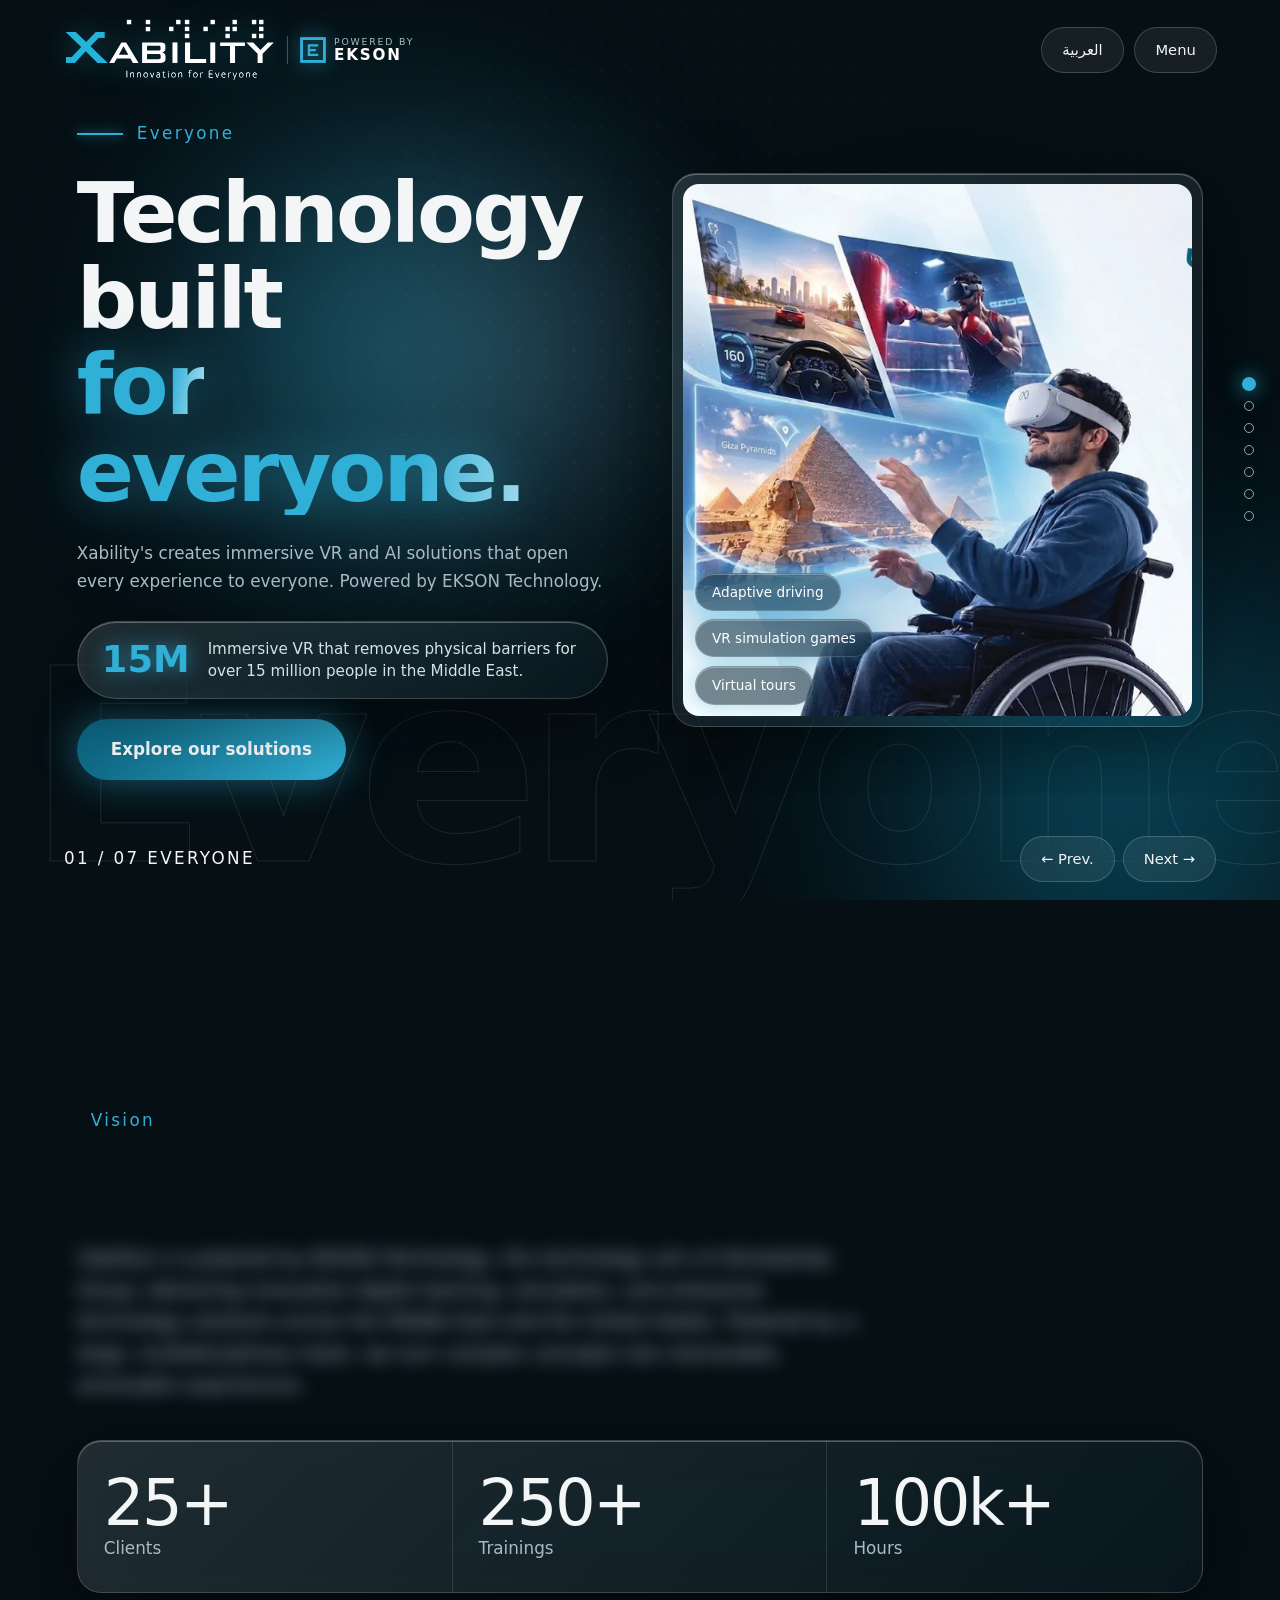
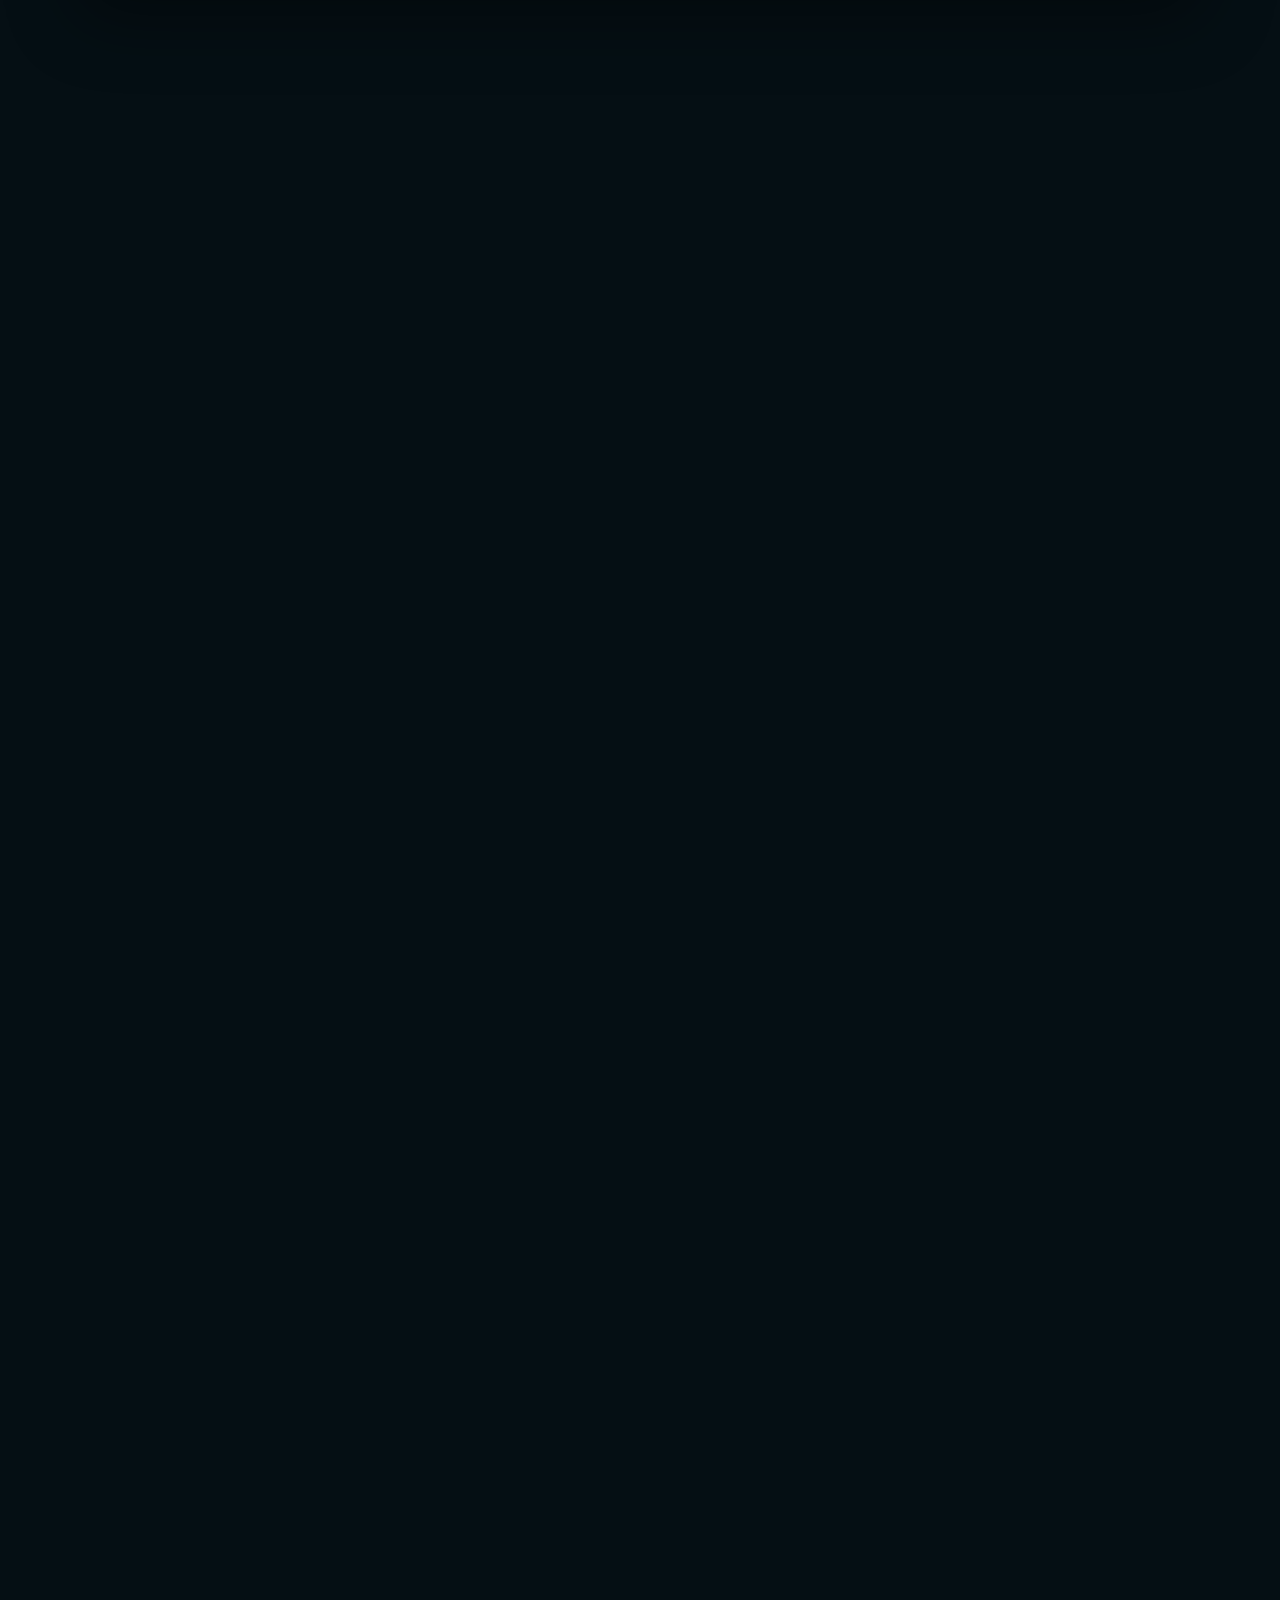
==== commit 92cda924: "New SVG logo" ====
--- a/index.html
+++ b/index.html
@@ -36,7 +36,7 @@
 <div aria-live="polite" id="ld" role="status"><div aria-hidden="true" class="tun"><i style="--i:0"></i><i style="--i:1"></i><i style="--i:2"></i><i style="--i:3"></i><i style="--i:4"></i><i style="--i:5"></i><i style="--i:6"></i><i style="--i:7"></i><i style="--i:8"></i><i style="--i:9"></i></div><div class="core"><svg aria-hidden="true" class="frm" viewbox="0 0 200 200"><rect class="trk" height="192" rx="8" width="192" x="4" y="4"></rect><rect class="in2" height="168" rx="4" width="168" x="16" y="16"></rect><rect class="bar" height="192" id="bar" pathlength="100" rx="8" width="192" x="4" y="4"></rect></svg><div class="mid"><span class="lg" data-skip=""><img alt="Xability's" id="ldlogo"/></span><span class="pw"><svg aria-hidden="true"><use href="#em"></use></svg><small>POWERED BY <b>EKSON</b></small></span><div id="pc">0</div><small data-skip=""><span class="a">LOADING</span><span class="b">READY TO EXPLORE</span></small></div></div></div>
 <div aria-hidden="true" id="glow"><i class="o1"></i><i class="o2"></i><i class="o3"></i></div>
 <div class="top">
-<a aria-label="Xability's, powered by EKSON Technology" class="logo" href="#c1"><span class="lg" data-skip=""><img alt="Xability's - Innovation for Everyone" id="xlogo" src="assets/img/logo-light.png"/><b hidden="" id="xtxt">XABILITY'S</b></span><span class="pw"><svg><use href="#em"></use></svg><small>POWERED BY <b>EKSON</b></small></span></a>
+<a aria-label="Xability's, powered by EKSON Technology" class="logo" href="#c1"><span class="lg" data-skip=""><img alt="Xability's - Innovation for Everyone" id="xlogo" src="assets/img/logo-light.svg"/><b hidden="" id="xtxt">XABILITY'S</b></span><span class="pw"><svg><use href="#em"></use></svg><small>POWERED BY <b>EKSON</b></small></span></a>
 <div class="tools"><button aria-label="Switch language" class="pill" data-skip="" id="langbtn" type="button">العربية</button><button aria-controls="menu" aria-expanded="false" class="pill" id="mbtn" type="button"><span class="mo">Menu</span><span class="mc">Close</span></button></div>
 </div>
 <nav aria-label="Chapters" id="menu"><div id="mlist"></div></nav>
